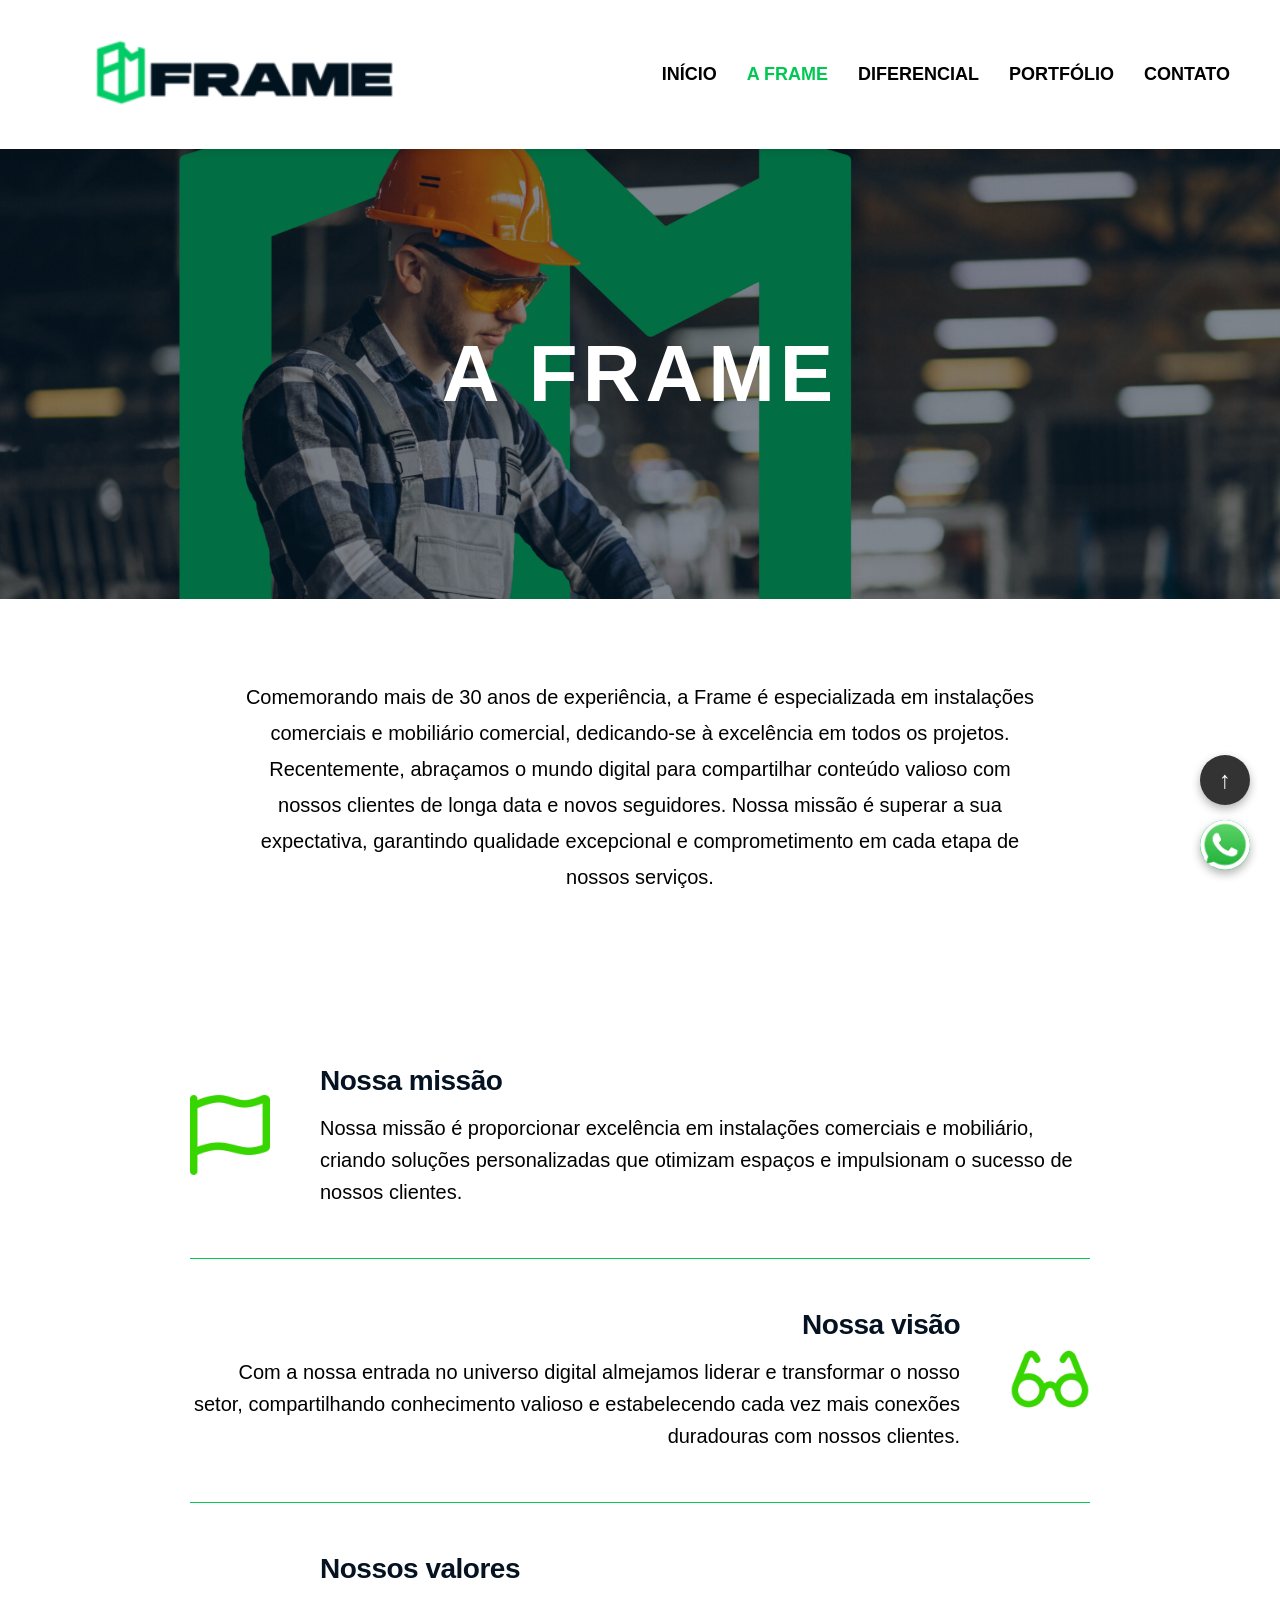
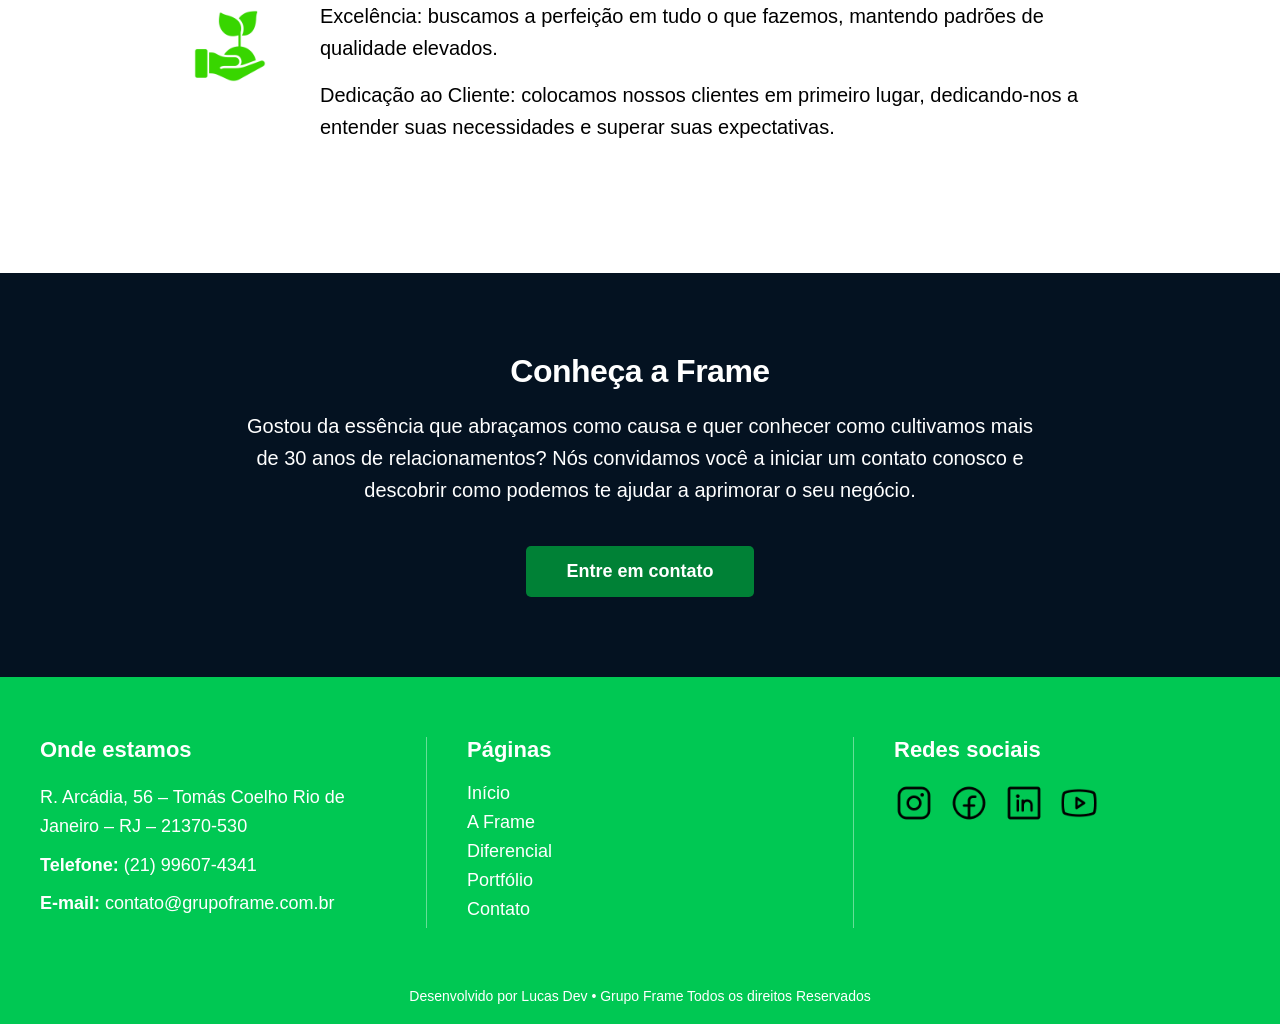
==== a-frame.html @ 2a7774eb "sita-grupo-frame primeiro upload para subir o site leve." ====
<!DOCTYPE html>
<html lang="pt-br">
<head>
    <meta charset="UTF-8">
    <meta name="viewport" content="width=device-width, initial-scale=1.0">
    <title>A Frame | Grupo Frame</title>
    <link rel="stylesheet" href="css/style.css">
    <link rel="icon" type="image/x-icon" href="img/cropped-grupo-frame-favicon-32x32.ico">
</head>
<body>

    <header class="navbar">
        <div class="logo">
            <img src="img/logoFramepg1.png" alt="Logo Frame">
        </div>
        <nav>
            <ul class="nav-links">
                <li><a href="index.html">INÍCIO</a></li>
                <li><a href="a-frame.html" class="active">A FRAME</a></li>
                <li><a href="diferencial.html">DIFERENCIAL</a></li>
                <li><a href="portfolio.html">PORTFÓLIO</a></li>
                <li><a href="contato.html">CONTATO</a></li>
            </ul>
        </nav>
    </header>

    <section class="page-banner" style="background-image: url('img/A-Frame-2048x1365.jpg');">
        <div class="banner-overlay"></div>
        <div class="container banner-content">
            <h1>A FRAME</h1>
        </div>
    </section>

    <section class="page-content">
        <div class="container container-text-central">
            <p>Comemorando mais de 30 anos de experiência, a Frame é especializada em instalações comerciais e mobiliário comercial,
                 dedicando-se à excelência em todos os projetos. Recentemente, abraçamos o mundo digital para compartilhar conteúdo 
                 valioso com nossos clientes de longa data e novos seguidores. Nossa missão é superar a sua expectativa, garantindo 
                 qualidade excepcional e comprometimento em cada etapa de nossos serviços.</p>
        </div>
    </section>

    <section class="mvv-section">
        <div class="container mvv-container">
            
            <div class="mvv-row">
                <div class="mvv-icon">
                    <img src="img/bandeira.png" alt="Ícone Missão">
                </div>
                <div class="mvv-text">
                    <h2>Nossa missão</h2>
                    <p>Nossa missão é proporcionar excelência em instalações comerciais e mobiliário, criando soluções personalizadas que otimizam espaços e impulsionam o sucesso de nossos clientes.</p>
                </div>
            </div>

            <hr class="mvv-divider">

            <div class="mvv-row visao-row">
                <div class="mvv-text text-right">
                    <h2>Nossa visão</h2>
                    <p>Com a nossa entrada no universo digital almejamos liderar e transformar o nosso setor, compartilhando conhecimento valioso e estabelecendo cada vez mais conexões duradouras com nossos clientes.</p>
                </div>
                <div class="mvv-icon">
                    <img src="img/oculos.png" alt="Ícone Visão">
                </div>
            </div>

            <hr class="mvv-divider">

            <div class="mvv-row">
                <div class="mvv-icon">
                    <img src="img/valores.png" alt="Ícone Valores">
                </div>
                <div class="mvv-text">
                    <h2>Nossos valores</h2>
                    <p>Excelência: buscamos a perfeição em tudo o que fazemos, mantendo padrões de qualidade elevados.</p>
                    <p>Dedicação ao Cliente: colocamos nossos clientes em primeiro lugar, dedicando-nos a entender suas necessidades e superar suas expectativas.</p>
                </div>
            </div>

        </div>
    </section>

    <section class="cta-section">
        <div class="container cta-container">
            <h2>Conheça a Frame</h2>
            <p>Gostou da essência que abraçamos como causa e quer conhecer como cultivamos mais de 30 anos de relacionamentos? Nós convidamos você a iniciar um contato conosco e descobrir como podemos te ajudar a aprimorar o seu negócio.</p>
            <a href="https://wa.me/5521996074341?text=Ol%C3%A1!%20Vim%20pelo%20site%20do%20Grupo%20Frame%20e%20gostaria%20de%20mais%20informa%C3%A7%C3%B5es." target="_blank" class="btn-green">Entre em contato</a>
        </div>
    </section>

    <footer class="site-footer">
        <div class="container footer-content">
            <div class="footer-col">
                <h4>Onde estamos</h4>
                <p>R. Arcádia, 56 – Tomás Coelho Rio de Janeiro – RJ – 21370-530</p>
                <p><strong>Telefone:</strong> (21) 99607-4341</p>
                <p><strong>E-mail:</strong> contato@grupoframe.com.br</p>
            </div>
            <div class="footer-col">
                <h4>Páginas</h4>
                <ul>
                    <li><a href="index.html">Início</a></li>
                    <li><a href="a-frame.html">A Frame</a></li>
                    <li><a href="diferencial.html">Diferencial</a></li>
                    <li><a href="portfolio.html">Portfólio</a></li>
                    <li><a href="contato.html">Contato</a></li>
                </ul>
            </div>
            <div class="footer-col">
                <h4>Redes sociais</h4>
                <div class="social-icons">
                    <a href="https://www.instagram.com/grupoframe/"><img src="img/instagram-logo.png" alt="Instagram"></a>
                    <a href="https://www.facebook.com/grupoframe"><img src="img/facebook-logo.png" alt="Facebook"></a>
                    <a href="https://www.linkedin.com/company/grupoframe"><img src="img/linkedin-logo.png" alt="LinkedIn"></a>
                    <a href="https://www.youtube.com/@GrupoFrameOficial"><img src="img/youtube-logo.png" alt="YouTube"></a>
                </div>
            </div>
        </div>
        <div class="footer-bottom">
            <p>Desenvolvido por Lucas Dev • Grupo Frame Todos os direitos Reservados</p>
        </div>
    </footer>

    <div class="floating-buttons">
        <a href="#" class="btn-totop">↑</a>
        <a href="https://wa.me/5521996074341?text=Ol%C3%A1!%20Vim%20pelo%20site%20do%20Grupo%20Frame%20e%20gostaria%20de%20mais%20informa%C3%A7%C3%B5es." target="_blank" class="btn-whatsapp">
        <img src="img/WhatsApp-icone.png" alt="WhatsApp">
        </a>
    </div>

    <script src="js/scripts.js"></script>

</body>
</html>
---- css/style.css ----
/* Reset básico para tirar margens padrão */
* {
    margin: 0;
    padding: 0;
    box-sizing: border-box;
    font-family: 'Arial', sans-serif; /* Substitua pela fonte exata do projeto depois */
}

/* --- Cabeçalho --- */
.navbar {
    display: flex;
    justify-content: space-between;
    align-items: center;
    padding: 20px 50px;
    background-color: #ffffff;
    box-shadow: 0 2px 10px rgba(0,0,0,0.1);
    position: sticky;
    top: 0;
    z-index: 100;
}

.logo img {
    height: 105px; /* Ajuste conforme o tamanho da logo */
}

.nav-links {
    list-style: none;
    display: flex;
    gap: 30px;
}

.nav-links a {
    text-decoration: none;
    color: #000000;
    font-weight: bold;
    font-family: Arial, sans-serif;
    font-size: 18px;
    transition: color 0.3s;
}

.nav-links a:hover, .nav-links a.active {
    color: #00c853; /* O verde da Frame */
}

/* --- Seção Principal (Hero) --- */
.hero {
    position: relative;
    height: 80vh;
    overflow: hidden;
    display: flex;
    justify-content: center;
    align-items: center;
    text-align: center;
}

.carousel-container {
    position: absolute;
    top: 0;
    left: 0;
    width: 100%;
    height: 100%;
    z-index: 1; /* Fica atrás de tudo */
}

.slide {
    position: absolute;
    top: 0;
    left: 0;
    width: 100%;
    height: 100%;
    background-size: cover;
    background-position: center;
    background-repeat: no-repeat;
    
    /* Efeito de transição de esmaecimento (Fade) */
    opacity: 0;
    transition: opacity 1s ease-in-out; 
    z-index: 1;
}

/* Classe que o JavaScript vai adicionar para mostrar o slide atual */
.slide.active {
    opacity: 1;
    z-index: 2; /* Fica por cima dos outros slides */
}

/* Camada escura e Botão fixo continuam parecidos */
.hero-overlay {
    position: absolute;
    top: 0;
    left: 0;
    width: 100%;
    height: 100%;
    z-index: 3; /* Acima dos slides */
}

.hero-content {
    position: relative;
    z-index: 10;
    color: #ffffff;
    margin-top: 0;
    padding-top: 600px;
}

.carousel-dots {
    position: absolute;
    bottom: 20px;
    left: 50%;
    transform: translateX(-50%);
    display: flex;
    gap: 10px;
    z-index: 10;
}

.dot {
    width: 12px;
    height: 12px;
    background-color: rgba(255, 255, 255, 0.5);
    border-radius: 50%;
    cursor: pointer;
    transition: background-color 0.3s;
}

.dot.active, .dot:hover {
    background-color: #00c853; /* Verde Frame */
}

.hero-icon {
    height: 80px;
    margin-bottom: 10px;
}

.hero-content h1 {
    font-family: Arial, sans-serif;
    font-size: 48px;
    font-weight: 900;
    margin-bottom: 15px;
    letter-spacing: 2px;
}

.hero-content p {
    font-size: 24px;
    font-weight: bold;
    margin-bottom: 30px;
    line-height: 1.4;
}

.btn-green {
    display: inline-block;
    background-color: #008136;
    color: #ffffff;
    padding: 15px 40px;
    text-decoration: none;
    font-family: Arial, Helvetica, sans-serif;
    font-size: 18px;
    font-weight: bold;
    border-radius: 5px;
    transition: background-color 0.3s;
}

.btn-green:hover {
    background-color: #009624;
}

/* --- Botões Flutuantes --- */
.floating-buttons {
    position: fixed;
    bottom: 30px;
    right: 30px;
    display: flex;
    flex-direction: column;
    gap: 15px;
    z-index: 100;
}

.btn-totop, .btn-whatsapp img {
    width: 50px;
    height: 50px;
    border-radius: 50%;
    display: flex;
    justify-content: center;
    align-items: center;
    text-decoration: none;
    box-shadow: 0 4px 10px rgba(0,0,0,0.3);
}

.btn-totop {
    background-color: #333;
    color: #fff;
    font-size: 24px;
    font-weight: bold;
}

.btn-whatsapp img {
    background-color: #25D366; /* Verde oficial do WhatsApp */
}

/* --- Seção Diferenciais --- */
.diferenciais {
    padding: 80px 20px;
    background-color: #ffffff;
    text-align: center;
}

/* Criamos um container para o conteúdo não esticar até as bordas em telas muito grandes */
.container {
    max-width: 1200px;
    margin: 0 auto;
}

.diferenciais-header {
    margin-bottom: 60px;
}

.diferenciais-header h2 {
    font-size: 32px;
    font-weight: 900;
    color: #1a1a1a; /* Um cinza quase preto, mais suave que o #000 */
    margin-bottom: 20px;
    text-transform: uppercase;
}

.diferenciais-header p {
    font-size: 20px;
    color: #444;
    max-width: 800px;
    margin: 0 auto;
    line-height: 1.6;
}

/* Usando Grid para fazer as 4 colunas perfeitas */
.diferenciais-grid {
    display: grid;
    grid-template-columns: repeat(4, 1fr);
    gap: 40px;
    margin-bottom: 60px;
}

.diferencial-card {
    display: flex;
    flex-direction: column;
    align-items: center;
}

.diferencial-card img {
    height: 55px; /* Ajuste de acordo com o tamanho real dos ícones que você baixou */
    margin-bottom: 20px;
}

.diferencial-card h3 {
    font-size: 22px;
    font-weight: 800;
    color: #1a1a1a;
    margin-bottom: 15px;
}

.diferencial-card p {
    font-size: 16px;
    color: #555;
    line-height: 1.5;
    text-align: center;
}

/* Estilo extra para o botão Saiba Mais ficar mais largo, como no print */
.btn-large {
    padding: 15px 100px; /* Aumenta o preenchimento lateral */
    border-radius: 8px; /* Deixa as bordas um pouco mais arredondadas */
}

/* ==========================================
   SEÇÃO PORTFÓLIO (Carrossel Infinito CSS)
   ========================================== */
.portfolio {
    background-color: #041221;
    color: #ffffff;
    padding: 80px 20px;
    text-align: center;
}

.portfolio-header { margin-bottom: 50px; }
.portfolio-header h2 { font-size: 32px; font-weight: 900; margin-bottom: 20px; }
.portfolio-header p { font-size: 16px; max-width: 900px; margin: 0 auto; line-height: 1.6; }

/* --- O SEU CÓDIGO AQUI --- */
.portfolio-carousel-wrapper {
    margin: 50px auto; /* Reduzi um pouco para não ficar tão longe do texto */
    width: 90%;
    display: flex;
    overflow: auto;
}

.portfolio-carousel-wrapper::-webkit-scrollbar {
    display: none;
}

.portfolio-item {
    display: flex;
    align-items: center;
    justify-content: center;
    gap: 1em;
    animation: spin 75s infinite linear; /* Mudei de 5s para 15s pra ficar mais suave, você ajusta! */
    padding-right: 1em;
    width: max-content; /* Garante que a esteira estique o suficiente para todas as fotos */
}

@keyframes spin {
    from { transform: translateX(0); } /* Usando transform por segurança em navegadores antigos */
    to { transform: translateX(-100%); }
}

/* --- CONTROLE DO TAMANHO DAS FOTOS --- */
.foto-port {
    width: 350px;  /* Você ajusta a largura que quiser aqui */
    height: 350px; /* Você ajusta a altura que quiser aqui */
    object-fit: cover;
    border-radius: 10px;
}

/* Botão Ver Mais */
.portfolio-footer { text-align: center; margin-top: 40px; }
.btn-ver-mais { padding: 15px 80px; border-radius: 8px; }

/* --- Seção Blog --- */
.blog-section {
    background-color: #fdfdfd;
    padding: 80px 0;
    text-align: center;
}

.section-title h2 {
    font-size: 32px;
    font-weight: 900;
    color: #041221;
    margin-bottom: 50px;
}

/* O "Grid" que organiza os cards */
.blog-grid {
    display: grid;
    grid-template-columns: repeat(3, 1fr); /* 3 colunas */
    gap: 20px;
    max-width: 1200px;
    margin: 0 auto 50px auto;
}

/* Card Destaque (Tudo clicável com imagem de fundo) */
.blog-card-featured {
    grid-column: span 3; /* Ocupa as 3 colunas no grid */
    height: 400px; 
    padding: 0; 
    display: flex;
    align-items: center;
    justify-content: center;
    position: relative; 
    border-radius: 12px;
    text-decoration: none; 
    overflow: hidden;
}

/* Imagem jogada para o fundo do destaque */
.blog-card-featured img {
    position: absolute;
    top: 0;
    left: 0;
    width: 100%;
    height: 100%; 
    object-fit: cover; 
    z-index: 0;
}

/* A Película escura do destaque */
.blog-card-featured .overlay {
    position: absolute;
    top: 0;
    left: 0;
    width: 100%;
    height: 100%;
    background-color: rgba(4, 18, 33, 0.4); 
    z-index: 1;
    transition: background-color 0.4s ease; 
}

.blog-card-featured:hover .overlay {
    background-color: rgba(4, 18, 33, 0.8); 
}

/* O texto e o botão do destaque */
.blog-card-featured .blog-card-content {
    position: relative;
    z-index: 2; 
    text-align: center;
    max-width: 950px;
    padding: 20px;
}

.blog-card-featured h3 {
    font-size: 30px;
    font-weight: 900;
    color: #fff;
    margin-bottom: 20px;
}

.blog-card-featured p {
    font-size: 16px;
    color: #ddd; 
    line-height: 1.6;
    margin-bottom: 30px; 
}

.blog-card-featured .btn-green {
    font-size: 16px;
    padding: 12px 30px;
}

/* --- Estilo dos 3 Cards Menores --- */
.blog-card-small {
    text-decoration: none;
    display: flex;
    flex-direction: column;
    text-align: left;
    transition: transform 0.3s ease;
}

.blog-card-small:hover {
    transform: translateY(-5px); /* Dá uma subida de leve ao passar o mouse */
}

/* A caixa que segura a imagem e o título */
.blog-img-wrapper {
    position: relative;
    width: 100%;
    height: 220px; /* Altura exata da foto */
    border-radius: 12px;
    overflow: hidden;
    margin-bottom: 15px; 
}

.blog-img-wrapper img {
    width: 100%;
    height: 100%;
    object-fit: cover;
    display: block;
}

/* O degradê escuro embaixo do título para ele ficar legível */
.blog-gradient {
    position: absolute;
    bottom: 0;
    left: 0;
    width: 100%;
    height: 70%; 
    background: linear-gradient(to top, rgba(0,0,0,0.9), transparent);
    z-index: 1;
}

.blog-img-wrapper h3 {
    position: absolute;
    bottom: 15px;
    left: 15px;
    right: 15px;
    color: #fff;
    font-size: 18px;
    font-weight: 800;
    z-index: 2;
    margin: 0;
    line-height: 1.3;
}

/* O texto que fica fora da imagem */
.blog-text p {
    font-size: 14px;
    color: #555;
    line-height: 1.5;
    margin: 0;
    padding: 0 5px; 
}

.load-more-btn-container {
    margin-top: 50px;
}

.load-more-btn-container .btn-green {
    padding: 15px 100px;
    border-radius: 8px;
    font-size: 18px;
}

/* --- Seção Newsletter --- */
.newsletter-section {
    background-color: #ffffff; /* Fundo branco limpo, igual à foto */
    padding: 80px 20px;
    text-align: center;
}

.newsletter-header {
    margin-bottom: 40px; /* Dá o espaço exato entre o texto e o formulário */
}

.newsletter-header h2 {
    font-size: 36px; 
    font-weight: 900;
    color: #041221; 
    margin-bottom: 15px;
    letter-spacing: -0.5px; /* Deixa as letras sutilmente mais juntas como no original */
}

.newsletter-header p {
    font-size: 16px;
    color: #444; /* Cinza escuro */
    max-width: 800px;
    margin: 0 auto;
}

.newsletter-form-container form {
    display: flex;
    justify-content: center;
    align-items: center;
    gap: 15px; /* Espaçamento entre os campos */
    max-width: 950px; /* Largura total do formulário ajustada */
    margin: 0 auto;
}

.newsletter-form-container input {
    flex-grow: 1; /* Faz os dois inputs esticarem por igual */
    width: 100%;
    padding: 15px 20px;
    border: 1px solid #777; /* Borda mais definida como na imagem */
    border-radius: 4px; /* Bordas um pouco mais retas */
    font-size: 15px;
    color: #333;
    outline: none; /* Tira o contorno azul padrão do navegador */
    transition: border-color 0.3s;
}

/* Efeito extra: Borda fica verde ao clicar no campo para digitar */
.newsletter-form-container input:focus {
    border-color: #00c853; 
}

.newsletter-form-container .btn-green {
    padding: 15px 50px;
    border-radius: 4px; /* Bordas iguais às dos inputs */
    font-size: 16px;
    font-weight: bold;
    flex-shrink: 0; /* Garante que o botão não seja esmagado pelos inputs */
    border: none; 
    cursor: pointer;
}

/* --- Rodapé (Footer) --- */
.site-footer {
    background-color: #00c853; /* O verde oficial da Frame */
    color: #ffffff;
    padding: 60px 20px 20px 20px;
}

.footer-content {
    display: flex;
    justify-content: space-between;
    max-width: 1200px;
    margin: 0 auto;
}

.footer-col {
    flex: 1; /* Faz as 3 colunas terem larguras iguais */
    padding: 0 40px; /* Dá um respiro para o texto não colar nas linhas divisórias */
}

/* Criando as linhas verticais na Coluna 1 e na Coluna 2 */
.footer-col:nth-child(1),
.footer-col:nth-child(2) {
    border-right: 1px solid rgba(255, 255, 255, 0.4); /* Linha branca levemente transparente */
}

/* Tira o padding da esquerda da primeira coluna e da direita da última para o texto ficar bem alinhado com o site */
.footer-col:first-child {
    padding-left: 0;
}
.footer-col:last-child {
    padding-right: 0;
}

.footer-col h4 {
    font-size: 22px;
    font-weight: bold;
    margin-bottom: 20px;
}

.footer-col p {
    font-size: 18px;
    line-height: 1.6;
    margin-bottom: 10px;
}

/* Estilo da lista de Páginas */
.footer-col ul {
    list-style: none; /* Tira as bolinhas da lista */
}

.footer-col ul li {
    margin-bottom: 8px;
}

.footer-col ul li a {
    color: #ffffff;
    text-decoration: none;
    font-size: 18px;
    transition: opacity 0.3s;
}

.footer-col ul li a:hover {
    opacity: 0.7; /* Dá uma leve apagadinha ao passar o mouse */
    text-decoration: underline;
}

/* Estilo dos ícones das redes sociais */
.social-icons {
    display: flex;
    gap: 15px;
}

.social-icons img {
    width: 40px; /* Tamanho dos ícones */
    height: auto;
    transition: transform 0.3s;
}

.social-icons a:hover img {
    transform: scale(1.1); /* Faz o ícone dar uma "crescidinha" ao passar o mouse */
}

/* Rodapé inferior (Direitos Autorais) */
.footer-bottom {
    text-align: center;
    font-size: 14px;
    margin-top: 60px; /* Empurra os direitos lá para baixo */
}


/* ==========================================
   ESTILOS ESPECÍFICOS DA PÁGINA 2 (A Frame)
   ========================================== */

/* --- Banner Estático (Sem slide) --- */
.page-banner {
    position: relative;
    height: 50vh; /* Altura menor que o hero da P1, igual no print */
    background-size: cover;
    background-position: center;
    background-repeat: no-repeat;
    background-attachment: fixed; /* AQUI: Efeito Parallax, o fundo fica travado enquanto o site rola */
    display: flex;
    justify-content: center;
    align-items: center;
    text-align: center;
    color: #ffffff;
}

/* Camada escura para o título branco ficar legível (ajuste a opacidade se necessário) */
.banner-overlay {
    position: absolute;
    top: 0;
    left: 0;
    width: 100%;
    height: 100%;
    background-color: rgba(4, 18, 33, 0.5); /* Escurece em 50% */
    z-index: 1;
}

.banner-content {
    position: relative;
    z-index: 2; /* Fica acima da camada escura */
}

/* Estilo do título "A FRAME" centralizado no banner */
.banner-content h1 {
    font-size: 80px; /* Bem grande, conforme o print */
    font-weight: 900;
    text-transform: uppercase;
    letter-spacing: 5px; /* Espaçamento entre as letras elegante */
}

/* --- Seção de Conteúdo de Texto --- */
.page-content {
    background-color: #ffffff;
    padding: 80px 20px;
    text-align: center;
}

/* Container específico para centralizar e formatar o parágrafo longo */
.container-text-central {
    max-width: 800px; /* Largura ideal para leitura de textos longos */
    margin: 0 auto;
}

.container-text-central p {
    font-size: 20px;
    color: #000000; /* Cinza escuro suave */
    line-height: 1.8; /* Espaçamento entre as linhas maior para facilitar a leitura */
    margin-bottom: 20px;
}

/* ==========================================
   SEÇÃO MISSÃO, VISÃO E VALORES (Página 2)
   ========================================== */
.mvv-section {
    background-color: #ffffff;
    padding: 20px 20px 80px 20px;
}

/* Limitamos a largura para o texto não esticar na tela toda, igual no print */
.mvv-container {
    max-width: 900px; 
    margin: 0 auto;
}

/* O Flexbox que coloca o ícone do lado do texto */
.mvv-row {
    display: flex;
    align-items: center;
    gap: 50px; /* Espaço entre o ícone e o texto */
    padding: 50px 0; /* Espaço em cima e embaixo de cada bloco */
}

/* Impede o ícone de ser esmagado pelo texto */
.mvv-icon {
    flex-shrink: 0; 
}

.mvv-icon img {
    width: 80px; /* Tamanho do ícone verde */
    height: auto;
}

/* O texto ocupa o resto do espaço */
.mvv-text {
    flex-grow: 1;
}

.mvv-text h2 {
    font-size: 28px;
    font-weight: 900;
    color: #041221;
    margin-bottom: 15px;
    letter-spacing: -0.5px;
}

.mvv-text p {
    font-size: 20px;
    color: #000000;
    line-height: 1.6;
    margin-bottom: 15px;
}

.mvv-text p:last-child {
    margin-bottom: 0;
}

/* Truque para a Visão: Alinhar o texto para a direita */
.visao-row .mvv-text {
    text-align: right;
}

/* A linha verde fininha que separa os blocos */
.mvv-divider {
    border: none;
    height: 1px;
    background-color: #00c853; /* O verde da Frame */
    width: 100%;
    margin: 0;
}

/* --- Seção Chamada para Ação (CTA - Página 2) --- */
.cta-section {
    background-color: #041221; /* O mesmo azul bem escuro do portfólio */
    color: #ffffff;
    padding: 80px 20px;
    text-align: center;
}

.cta-container {
    max-width: 800px;
    margin: 0 auto;
    display: flex;
    flex-direction: column;
    align-items: center;
}

.cta-section h2 {
    font-size: 32px;
    font-weight: 900;
    margin-bottom: 20px;
    letter-spacing: -0.5px;
}

.cta-section p {
    font-size: 20px;
    color: #ffffff; /* Branco levemente acinzentado para leitura suave */
    line-height: 1.6;
    margin-bottom: 40px; /* Dá espaço para o botão respirar */
}

/* O botão puxa a classe .btn-green que já existe, 
   então não precisamos reescrever o código dele! */

   /* ==========================================
   ESTILOS ESPECÍFICOS DA PÁGINA 3 (Diferencial)
   ========================================== */

/* Filtro meio branco para o banner */
.banner-overlay-light {
    position: absolute;
    top: 0;
    left: 0;
    width: 100%;
    height: 100%;
    /* O código abaixo é a cor Branca (255,255,255) com 30% de opacidade (0.3) */
    background-color: rgba(255, 255, 255, 0.3); 
    z-index: 1;
}

/* Como o fundo ficou mais claro, adicionamos uma sombrinha no texto branco para ele não sumir */
.texto-com-sombra {
    text-shadow: 2px 2px 8px rgba(0, 0, 0, 0.5);
}

/* Título escuro abaixo do banner */
.titulo-destaque-escuro {
    font-size: 32px;
    font-weight: 900;
    color: #041221;
    line-height: 1.4;
    margin-bottom: 30px;
}

/* --- Detalhes do Diferencial (Checkmarks e Pilares) --- */
.diferencial-detalhes {
    padding-bottom: 100px; /* Espaço extra no fundo antes do rodapé */
}

/* A grade dos checks (2 colunas) */
.diferencial-checks-grid {
    display: grid;
    grid-template-columns: repeat(2, 1fr);
    gap: 40px;
    margin-top: 50px;
    margin-bottom: 80px;
}

.check-item {
    display: flex;
    align-items: flex-start; /* Alinha o check no topo da frase */
}

/* O símbolo de ✔ verde */
.check-icon {
    color: #00c853; /* Verde Frame */
    font-size: 24px;
    font-weight: bold;
    margin-right: 15px;
    line-height: 1; /* Tira os espaços extras em cima do símbolo */
}

.check-item p {
    font-size: 18px;
    color: #000000;
    line-height: 1.6;
    margin: 0;
    text-align: left; /* Garante que o texto fique alinhado à esquerda */
}

/* A grade dos 4 pilares (4 colunas) */
.diferencial-pillars-grid {
    display: grid;
    grid-template-columns: repeat(4, 1fr);
    gap: 30px;
}

.pillar-card {
    display: flex;
    flex-direction: column;
    align-items: center;
    text-align: center;
}

.pillar-card h3 {
    font-size: 22px;
    font-weight: 900;
    color: #041221;
    margin-bottom: 20px;
}

.pillar-card img {
    height: 50px; /* Tamanho dos ícones verdes */
    margin-bottom: 20px;
}

.pillar-card p {
    font-size: 14px;
    color: #000000;
    line-height: 1.6;
}

/* ==========================================
   ESTILOS ESPECÍFICOS DA PÁGINA 4 (Portfólio)
   ========================================== */

.portfolio-intro {
    padding-top: 60px;
    padding-bottom: 60px;
}

/* O Grid que divide o conteúdo em 2 colunas */
.portfolio-intro-grid {
    display: grid;
    /* A primeira coluna ocupa 4 partes, a segunda ocupa 6 partes do espaço */
    grid-template-columns: 4fr 6fr; 
    gap: 50px;
    align-items: center; /* Centraliza o texto verticalmente lado a lado */
    max-width: 1100px;
    margin: 0 auto;
}

.intro-esquerda {
    text-align: center; /* Deixa o título alinhado ao centro dentro do bloco dele */
}

.intro-esquerda h2 {
    font-size: 26px;
    font-weight: 900;
    color: #041221;
    line-height: 1.3;
}

.intro-direita p {
    font-size: 16px;
    color: #444;
    line-height: 1.6;
    margin-bottom: 15px;
}

/* A listinha com os itens lado a lado */
.lista-pontos-verdes {
    list-style: none; /* Tira as bolinhas pretas padrão */
    display: flex;
    flex-wrap: wrap; /* Se não couber na linha, joga pra baixo */
    gap: 15px;
    padding: 0;
}

.lista-pontos-verdes li {
    font-size: 14px;
    color: #555;
    display: flex;
    align-items: center;
    gap: 5px;
}

/* Criando o pontinho verde via HTML e pintando no CSS */
.ponto-verde {
    color: #00c853; /* Verde Frame */
    font-size: 18px;
    line-height: 1;
}

/* ==========================================
   ESTILOS ESPECÍFICOS DA PÁGINA DE CONTATO
   ========================================== */

.contact-page-section {
    padding: 80px 20px;
    background-color: #ffffff;
}

.contact-grid {
    display: grid;
    grid-template-columns: 1.5fr 1fr; /* Duas colunas exatamente iguais (50/50) */
    gap: 40px;
    max-width: 1200px;
    margin: 0 auto;
    align-items: center; /* Alinha o topo do mapa com o topo do formulário */
}

/* O Mapa */
.contact-map {
    width: 100%;
    height: 100%;
    min-height: 650px; /* Garante que o mapa não fique achatado */
    border-radius: 8px; /* Borda levemente arredondada para ficar moderno */
    overflow: hidden;
}

/* O Formulário */
.contact-form-box {
    display: flex;
    flex-direction: column;
}

.contact-form-box h2 {
    font-size: 28px;
    font-weight: 900;
    color: #041221;
    line-height: 1.3;
    margin-bottom: 30px;
}

.form-group {
    margin-bottom: 15px;
}

/* A linha que divide o Telefone e o E-mail */
.form-row {
    display: flex;
    gap: 15px;
    margin-bottom: 15px;
}

.form-row input {
    flex: 1; /* Faz os dois campos dividirem o espaço igualmente */
}

/* Estilo visual dos campos de digitar */
.contact-form-box input[type="text"],
.contact-form-box input[type="tel"],
.contact-form-box input[type="email"],
.contact-form-box textarea {
    width: 100%;
    padding: 15px;
    border: 1px solid #777; /* Borda escura igual ao print */
    border-radius: 4px;
    font-size: 15px;
    font-family: inherit;
    outline: none;
    transition: border-color 0.3s;
}

.contact-form-box textarea {
    resize: vertical; /* Permite que o usuário aumente a caixa só para baixo */
}

.contact-form-box input:focus,
.contact-form-box textarea:focus {
    border-color: #00c853; /* Borda fica verde ao clicar */
}

/* O Checkbox lá embaixo */
.form-checkbox {
    display: flex;
    align-items: center;
    gap: 10px;
    margin-bottom: 25px;
}

.form-checkbox label {
    font-size: 13px;
    color: #444;
}

/* Ajuste do botão Enviar para ele não ocupar a largura toda */
.btn-enviar {
    padding: 15px 50px;
    border: none;
    cursor: pointer;
    align-self: flex-start; /* Joga o botão para o canto esquerdo */
    border-radius: 6px;
}

/* ==========================================
   SLIDER DO PORTFÓLIO (Estilo Banner)
   ========================================== */
.portfolio-slider-container {
    position: relative;
    max-width: 900px; /* Largura máxima da foto */
    margin: 0 auto;
    border-radius: 8px; /* Bordinha arredondada elegante */
    overflow: hidden;
    box-shadow: 0 10px 30px rgba(0,0,0,0.1); /* Sombra leve em volta da foto */
}

/* Esconde todos os slides por padrão */
.portfolio-slide {
    display: none;
    width: 100%;
}

/* Mostra apenas o slide que tem a classe 'active' */
.portfolio-slide.active {
    display: block;
    animation: fadePort 0.8s; /* Animação de transição suave */
}

.portfolio-slide img {
    width: 100%;
    height: auto;
    display: block;
}

/* Animação do Fade */
@keyframes fadePort {
    from {opacity: .4}
    to {opacity: 1}
}

/* Botões das Setas */
.seta-port {
    cursor: pointer;
    position: absolute;
    top: 50%;
    transform: translateY(-50%);
    width: auto;
    padding: 15px 20px;
    color: white;
    font-size: 24px;
    font-weight: bold;
    background-color: rgba(4, 18, 33, 0.6); /* Fundo escuro transparente */
    border: none;
    border-radius: 4px;
    transition: 0.3s;
}

.seta-port.esquerda { left: 10px; }
.seta-port.direita { right: 10px; }

/* Ao passar o mouse, a seta fica com o Verde Frame */
.seta-port:hover {
    background-color: #00c853; 
}


/* ==========================================
   PORTFÓLIO: GRADE COM FILTROS (Estilo WordPress)
   ========================================== */
.portfolio-gallery {
    padding: 60px 20px;
    background-color: #fdfdfd; 
}

/* --- Barra de Filtros --- */
.portfolio-filters {
    text-align: center;
    margin-bottom: 50px;
}

.portfolio-filters ul {
    list-style: none;
    display: flex;
    justify-content: center;
    flex-wrap: wrap; /* Permite que os filtros quebrem de linha no celular */
    gap: 25px;
    border-bottom: 2px solid #ddd;
    padding-bottom: 10px;
}

.filter-btn {
    background: none;
    border: none;
    color: #444;
    font-size: 16px;
    font-weight: 700;
    cursor: pointer;
    position: relative;
    padding-bottom: 10px;
    transition: color 0.3s;
}

.filter-btn:hover,
.filter-btn.active {
    color: #00c853; /* O verde do Grupo Frame */
}

/* A barrinha verde que fica embaixo do filtro ativo */
.filter-btn.active::after {
    content: '';
    position: absolute;
    bottom: -12px; /* Alinha perfeitamente com a borda cinza do ul */
    left: 0;
    width: 100%;
    height: 3px;
    background-color: #00c853;
}

/* --- A Grade de Fotos --- */
.portfolio-grid {
    display: grid;
    grid-template-columns: repeat(4, 1fr); /* 4 colunas exatas */
    gap: 20px;
    max-width: 1250px;
    margin: 0 auto;
}

.grid-item {
    border-radius: 8px;
    overflow: hidden;
    position: relative;
    transition: transform 0.3s;
}

.grid-item:hover {
    transform: translateY(-5px); /* Dá uma leve subida ao passar o mouse */
}

.grid-img-wrapper {
    position: relative;
    width: 100%;
    height: 280px; /* Altura padrão para todas as fotos da grade */
}

.grid-img-wrapper img {
    width: 100%;
    height: 100%;
    object-fit: cover; /* Preenche a caixa sem distorcer */
    display: block;
}

/* --- Efeito Escuro (Hover) --- */
.grid-overlay {
    position: absolute;
    top: 0;
    left: 0;
    width: 100%;
    height: 100%;
    background-color: rgba(0, 0, 0, 0.75); /* Escurece 75% */
    display: flex;
    align-items: center;
    justify-content: center;
    opacity: 0; 
    transition: opacity 0.3s ease;
}

.grid-overlay h3 {
    color: #ffffff;
    font-size: 16px;
    font-weight: bold;
    text-align: center;
    padding: 15px;
    margin: 0;
    transform: translateY(15px); /* Texto começa um pouco para baixo */
    transition: transform 0.3s ease;
}

/* O gatilho do Hover */
.grid-img-wrapper:hover .grid-overlay { opacity: 1; }
.grid-img-wrapper:hover .grid-overlay h3 { transform: translateY(0); }

/* Classe auxiliar que o JS vai usar para esconder as fotos filtradas */
.esconder-item {
    display: none;
}

/* ==========================================
   ESTEIRAS INFINITAS (PRODUTOS E CLIENTES)
   ========================================== */
.portfolio-produtos, .portfolio-clientes {
    padding: 60px 0;
    background-color: #fdfdfd; /* Fundo limpo */
}

.titulo-secao {
    text-align: center;
    font-size: 32px;
    font-weight: 900;
    color: #041221;
    margin-bottom: 40px;
}

.text-center {
    text-align: center;
    margin-top: 40px;
}

/* --- Base da Esteira --- */
.marquee-wrapper {
    width: 100%;
    overflow: hidden; /* Esconde o que sai da tela */
    display: flex;
}

.marquee-track {
    display: flex;
    gap: 20px;
    padding-right: 20px; /* Mantém o espaçamento no final */
    width: max-content; /* Estica o container para caber todas as fotos */
    animation: rolarEsteira 65s linear infinite; /* 20s é a velocidade, pode aumentar ou diminuir */
}

/* Esteira rodando para a Esquerda */
@keyframes rolarEsteira {
    0% { transform: translateX(0); }
    100% { transform: translateX(calc(-50% - 10px)); } /* Anda exatamente metade do caminho e reseta */
}

/* Esteira rodando para a Direita (Opcional, pro visual ficar mais dinâmico) */
.track-reverso {
    animation: rolarEsteiraReversa 65s linear infinite;
}

@keyframes rolarEsteiraReversa {
    0% { transform: translateX(calc(-50% - 10px)); }
    100% { transform: translateX(0); }
}

/* --- Visual dos Produtos --- */
.foto-produto {
    width: 300px;
    height: 250px;
    object-fit: cover;
    border-radius: 12px;
    box-shadow: 0 5px 15px rgba(0,0,0,0.1);
}

/* --- Visual dos Clientes (Caixas Brancas) --- */
.caixa-logo {
    width: 250px;
    height: 200px;
    background-color: #cccccc;
    border-radius: 12px;
    box-shadow: 0 5px 15px rgba(0,0,0,0.05); /* Sombreado bem de leve */
    display: flex;
    align-items: center;
    justify-content: center;
    padding: 1px;
}

.caixa-logo img {
    max-width: 200%;
    max-height: 200%;
    object-fit: contain; /* Garante que a logo do cliente não seja cortada */
}


/* ==========================================
   LIGHTBOX DO PORTFÓLIO (Efeito Zoom)
   ========================================== */
#lightbox {
    position: fixed;
    z-index: 9999; /* Fica por cima de TUDO no site */
    top: 0;
    left: 0;
    width: 100%;
    height: 100%;
    background-color: rgba(0, 0, 0, 0.9); /* Fundo quase 100% preto */
    display: flex;
    align-items: center;
    justify-content: center;
    
    /* Começa invisível */
    opacity: 0;
    visibility: hidden;
    transition: opacity 0.3s ease;
}

/* Classe que o JS vai adicionar para mostrar o lightbox */
#lightbox.ativo {
    opacity: 1;
    visibility: visible;
}

.lightbox-conteudo {
    position: relative;
    max-width: 90%;
    max-height: 90vh; /* 90% da altura da tela */
    display: flex;
    flex-direction: column;
    align-items: center;
}

#lightbox-img {
    max-width: 100%;
    max-height: 80vh; /* Para a foto não sair da tela */
    object-fit: contain;
    box-shadow: 0 0 20px rgba(0,0,0,0.5); /* Sombra elegante */
}

#lightbox-legenda {
    color: #ffffff;
    margin-top: 15px;
    font-size: 18px;
    font-weight: bold;
    text-align: center;
}

/* Botões Fechar e Setas */
.lightbox-fechar {
    position: absolute;
    top: 20px;
    right: 40px;
    color: #fff;
    font-size: 45px;
    font-weight: bold;
    cursor: pointer;
    z-index: 10000;
    transition: 0.3s;
}

.lightbox-fechar:hover { color: #00c853; } /* Fica verde ao passar o mouse */

.lightbox-seta {
    position: absolute;
    top: 50%;
    transform: translateY(-50%);
    background: rgba(255, 255, 255, 0.1); /* Fundo levemente transparente */
    color: white;
    border: none;
    font-size: 30px;
    padding: 15px 20px;
    cursor: pointer;
    border-radius: 8px;
    transition: 0.3s;
}

.lightbox-seta:hover { background: #00c853; }
.lightbox-seta.esquerda { left: 30px; }
.lightbox-seta.direita { right: 30px; }

/* Adiciona o "dedinho" de clique em todas as fotos da grade */
.grid-item { cursor: pointer; }

/* ==========================================
   BANNER DO BLOG (SLIDER COM FADE)
   ========================================== */
.blog-hero-slider {
    position: relative;
    width: 100%;
    height: 500px; /* Altura do banner principal */
    overflow: hidden;
}

.blog-slide {
    position: absolute;
    top: 0;
    left: 0;
    width: 100%;
    height: 100%;
    background-size: cover;
    background-position: center;
    display: none; /* Esconde todas as fotos por padrão */
    align-items: center;
    justify-content: center;
}

.blog-slide.active {
    display: flex; /* Mostra apenas a foto com a classe active */
    animation: fadeBlog 1s; /* Animação suave */
}

/* Película escura sobre a foto */
.blog-hero-overlay {
    position: absolute;
    top: 0;
    left: 0;
    width: 100%;
    height: 100%;
    background-color: rgba(0, 0, 0, 0.65); 
    z-index: 1;
}

/* Texto do Banner */
.blog-hero-content {
    position: relative;
    z-index: 2;
    text-align: center;
    max-width: 800px;
    margin: 0 auto;
    color: #ffffff;
}

.blog-hero-content h2 {
    font-size: 30px;
    font-weight: 900;
    margin-bottom: 20px;
    line-height: 1.2;
}

.blog-hero-content p {
    font-size: 18px;
    margin-bottom: 30px;
    line-height: 1.6;
    color: #e0e0e0;
}

@keyframes fadeBlog {
    from {opacity: .4}
    to {opacity: 1}
}

/* Bolinhas de Navegação (Lateral Direita) */
.blog-slider-dots {
    position: absolute;
    right: 30px;
    top: 50%;
    transform: translateY(-50%);
    display: flex;
    flex-direction: column; /* Coloca uma bolinha embaixo da outra */
    gap: 12px;
    z-index: 10;
}

.blog-slider-dots .dot {
    width: 12px;
    height: 12px;
    background-color: rgba(255, 255, 255, 0.4);
    border-radius: 50%;
    cursor: pointer;
    transition: 0.3s;
}

.blog-slider-dots .dot:hover,
.blog-slider-dots .dot.active {
    background-color: #00c853; /* Verde do Grupo Frame */
    box-shadow: 0 0 8px #00c853; /* Brilho leve */
}

/* ==========================================
   BARRA DE PESQUISA DO BLOG
   ========================================== */
.blog-search-section {
    padding: 40px 0 20px 0;
    background-color: #ffffff;
}

.blog-search-container {
    display: flex;
    justify-content: space-between;
    align-items: center;
    flex-wrap: wrap; /* Ajuda a não quebrar no celular */
    gap: 20px;
}

.titulo-blog {
    font-size: 28px;
    font-weight: 900;
    color: #041221;
}

.search-box {
    display: flex;
    align-items: center;
}

.search-box input {
    padding: 12px 20px;
    border: 1px solid #00c853; /* Borda verde */
    border-radius: 4px 0 0 4px; /* Arredonda só do lado esquerdo */
    outline: none;
    width: 300px;
    font-size: 14px;
}

.search-box button {
    background-color: #00c853;
    border: none;
    padding: 13px 20px;
    color: white;
    border-radius: 0 4px 4px 0; /* Arredonda só do lado direito */
    cursor: pointer;
    transition: 0.3s;
}

.search-box button:hover {
    background-color: #009624;
}


/* ==========================================
   CARDS E CARROSSÉIS DO BLOG
   ========================================== */
.blog-carrossel-secao {
    padding: 40px 0;
    background-color: #ffffff;
}

.titulo-secao-blog {
    font-size: 26px;
    font-weight: 900;
    color: #041221;
    margin-bottom: 25px;
}

.blog-carrossel-wrapper {
    position: relative;
    width: 100%;
    display: flex;
    align-items: center;
    overflow: hidden; /* MÁGICA 1: Esconde tudo que sair da caixa central */
}

/* A Pista do Carrossel */
.blog-carrossel-track {
    display: flex;
    gap: 20px;
    width: 100%; /* Mantém a largura baseada no container */
    /* Apagamos o overflow-x e o scroll-behavior daqui! */
}

/* Esconde a barra de rolagem nativa para ficar mais limpo */
.blog-carrossel-track::-webkit-scrollbar { display: none; }

/* O Card em si */
.blog-card {
    /* A MÁGICA PARA CABER 3: 0 (não cresce), 0 (não encolhe), e a largura exata de 1/3 descontando os 2 espaços de 20px */
    display: flex;
    flex-direction: column;
    cursor: pointer;
    text-decoration: none;
}

.blog-carrossel-secao .blog-card {
    flex: 0 0 calc((100% - 40px) / 3);
    max-width: calc((100% - 40px) / 3); 
}

/* A caixa da foto */
.blog-card-imagem {
    position: relative;
    width: 100%;
    height: 220px;
    border-radius: 12px;
    overflow: hidden;
    margin-bottom: 15px;
}

.blog-card-imagem img {
    width: 100%;
    height: 100%;
    object-fit: cover;
}

/* O Degradê e o Título sobre a foto */
.blog-card-overlay {
    position: absolute;
    bottom: 0;
    left: 0;
    width: 100%;
    height: 60%;
    background: linear-gradient(to top, rgba(0,0,0,0.9) 0%, rgba(0,0,0,0) 100%);
    display: flex;
    align-items: flex-end;
    padding: 20px 15px;
}

.blog-card-overlay h3 {
    color: #ffffff;
    font-size: 18px;
    font-weight: 800;
    margin: 0;
    line-height: 1.3;
    display: -webkit-box;
    -webkit-line-clamp: 3; 
    -webkit-box-orient: vertical;
    overflow: hidden;
}

.blog-card-texto {
    height: 65px; /* Aumentamos a caixinha para o texto não ficar espremido */
    margin-top: 5px;
}
/* O texto resumo de fora */
.blog-card-texto p {
    font-size: 14px; /* Letra mais confortável para leitura */
    color: #555555;
    line-height: 1.5;
    display: -webkit-box;
    -webkit-line-clamp: 3; /* Agora ele permite até 3 linhas de resumo antes de botar os "..." */
    -webkit-box-orient: vertical;
    overflow: hidden;
    text-overflow: ellipsis;
}

/* Setinhas laterais */
.blog-btn-seta {
    position: absolute;
    top: 110px; /* Alinha no meio da foto, não no meio do card inteiro */
    transform: translateY(-50%);
    background-color: rgba(0, 0, 0, 0.4);
    color: white;
    border: none;
    width: 35px;
    height: 35px;
    border-radius: 50%;
    cursor: pointer;
    z-index: 10;
    font-size: 16px;
    display: flex;
    align-items: center;
    justify-content: center;
    transition: 0.3s;
}

.blog-btn-seta:hover { background-color: #00c853; }
.blog-btn-seta.esquerda { left: -15px; }
.blog-btn-seta.direita { right: -15px; }

.blog-carrossel-secao .container {
    max-width: 1350px; 
}

/* ==========================================
   SEÇÃO DE NEWSLETTER (CAPTURA DE LEADS)
   ========================================== */
.newsletter-secao {
    background-color: #f9f9f9; /* Fundo cinza bem claro, igual ao print */
    padding: 80px 20px;
    text-align: center;
}

.newsletter-texto {
    margin-bottom: 40px;
}

.newsletter-texto h2 {
    color: #041221; /* Azul marinho do Grupo Frame */
    font-size: 32px;
    font-weight: 900;
    margin-bottom: 15px;
}

.newsletter-texto p {
    color: #444;
    font-size: 16px;
    margin: 0;
}

/* O Formulário Horizontal */
.newsletter-form {
    display: flex;
    justify-content: center;
    align-items: center;
    gap: 20px; /* Espaço entre os campos */
    max-width: 900px; /* Limita a largura para não esticar demais em monitores gigantes */
    margin: 0 auto;
}

.newsletter-form input {
    flex: 1; /* Faz os dois inputs dividirem o espaço meio a meio */
    padding: 15px 20px;
    border: 1px solid #ccc;
    border-radius: 6px; /* Borda levemente arredondada */
    font-size: 16px;
    outline: none;
    transition: border-color 0.3s;
}

.newsletter-form input:focus {
    border-color: #00c853; /* Borda fica verde ao clicar e digitar */
}

.newsletter-form button {
    background-color: #00c853; /* Verde Frame */
    color: white;
    border: none;
    padding: 15px 40px;
    border-radius: 6px;
    font-size: 16px;
    font-weight: bold;
    cursor: pointer;
    transition: background-color 0.3s;
    white-space: nowrap; /* Impede que o texto "Inscrever-se" quebre em duas linhas */
}

.newsletter-form button:hover {
    background-color: #009624; /* Verde mais escuro no hover */
}

/* --- Ajuste Responsivo para Celulares --- */
@media (max-width: 768px) {
    .newsletter-form {
        flex-direction: column; /* Empilha tudo um embaixo do outro no celular */
        gap: 15px;
    }
    
    .newsletter-form input,
    .newsletter-form button {
        width: 100%; /* Ocupa 100% da tela do celular */
    }
}


/* ==========================================
   LAYOUT DO POST (DUAS COLUNAS - IDÊNTICO AO WP)
   ========================================== */

/* Estrutura Principal da Página */
.post-layout-container {
    display: grid;
    grid-template-columns: 2fr 1fr; /* Coluna esquerda (2 partes), Coluna direita (1 parte) */
    gap: 40px;
    padding-top: 50px;
    padding-bottom: 80px;
}

/* --- COLUNA ESQUERDA (Matéria) --- */
.post-coluna-principal {
    padding-right: 40px;
    border-right: 1px solid #e0e0e0; /* A linha cinza divisória do seu print */
}

.post-titulo {
    font-size: 36px;
    font-weight: 900;
    color: #041221;
    line-height: 1.2;
    margin-bottom: 25px;
}

.post-intro {
    font-size: 16px;
    line-height: 1.6;
    color: #444;
    margin-bottom: 25px;
}

.post-meta {
    font-size: 14px;
    color: #666;
    display: flex;
    gap: 15px;
    margin-bottom: 25px;
}

.post-meta span i {
    margin-right: 5px;
}

/* Botões de Redes Sociais Retangulares */
.post-share-botoes {
    display: flex;
    gap: 10px;
    margin-bottom: 30px;
    flex-wrap: wrap;
}

.btn-share {
    display: inline-flex;
    align-items: center;
    gap: 8px;
    padding: 8px 15px;
    color: #fff;
    font-size: 13px;
    font-weight: 600;
    text-decoration: none;
    border-radius: 4px; /* Cantinhos levemente arredondados */
    transition: opacity 0.3s;
}

.btn-share:hover { opacity: 0.8; }
.btn-share.fb { background-color: #3b5998; }
.btn-share.tw { background-color: #1da1f2; }
.btn-share.wp { background-color: #25d366; }
.btn-share.in { background-color: #0077b5; }

/* Imagem Destaque Abaixo dos Botões */
.post-foto-destaque {
    width: 100%;
    height: auto;
    border-radius: 8px;
    margin-bottom: 40px;
}

/* Tipografia de Leitura Restante */
.post-conteudo-leitura h2 {
    font-size: 26px;
    font-weight: 800;
    color: #041221;
    margin: 40px 0 20px 0;
}

.post-conteudo-leitura p {
    font-size: 16px;
    line-height: 1.6;
    color: #444;
    margin-bottom: 20px;
}

/* --- COLUNA DIREITA (Sidebar Relacionadas) --- */
.post-sidebar {
    padding-left: 10px;
}

.sidebar-titulo {
    font-size: 22px;
    font-weight: 900;
    color: #041221;
    margin-bottom: 30px;
}

/* Card lateral em forma de link */
.sidebar-card {
    display: block;
    text-decoration: none;
    margin-bottom: 35px;
    transition: transform 0.3s;
}

.sidebar-card:hover {
    transform: translateY(-5px); /* Dá uma subidinha ao passar o mouse */
}

.sidebar-card img {
    width: 100%;
    height: auto;
    border-radius: 6px;
    margin-bottom: 15px;
}

.sidebar-card h4 {
    font-size: 16px;
    font-weight: 800;
    color: #041221;
    margin-bottom: 10px;
    line-height: 1.3;
}

.sidebar-card p {
    font-size: 13px;
    color: #666;
    line-height: 1.5;
    margin: 0;
}

/* --- Ajuste Responsivo para Celular --- */
@media (max-width: 992px) {
    .post-layout-container {
        grid-template-columns: 1fr; /* Quebra as duas colunas e joga a barra lateral pra baixo no celular */
        gap: 60px;
    }
    
    .post-coluna-principal {
        padding-right: 0;
        border-right: none;
    }
    
    .post-sidebar {
        padding-left: 0;
        border-top: 1px solid #e0e0e0; /* Cria uma linha divisória em cima para separar no celular */
        padding-top: 40px;
    }
}

/* Estilo para as listas dentro do post */
.post-lista {
    list-style-type: disc;
    padding-left: 20px;
    margin-bottom: 25px;
}

.post-lista li {
    font-size: 16px;
    line-height: 1.6;
    color: #444;
    margin-bottom: 10px;
}
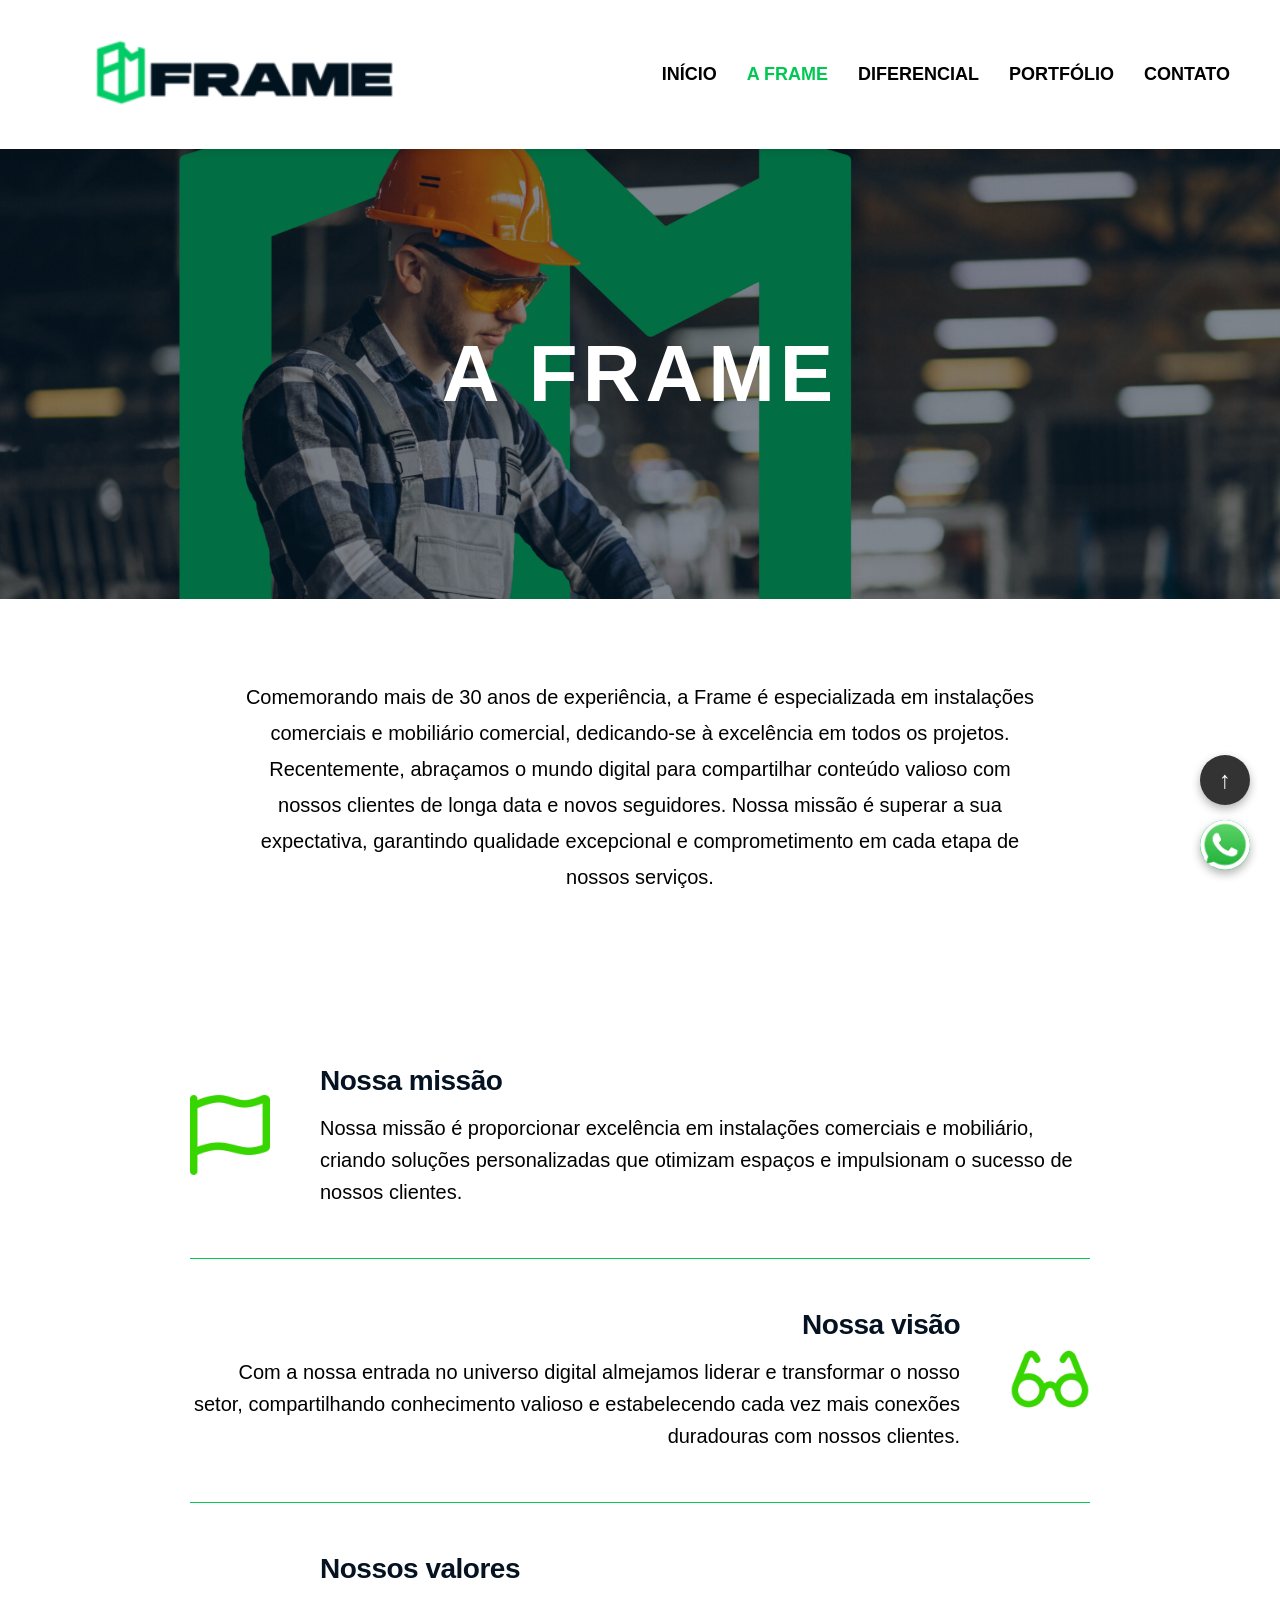
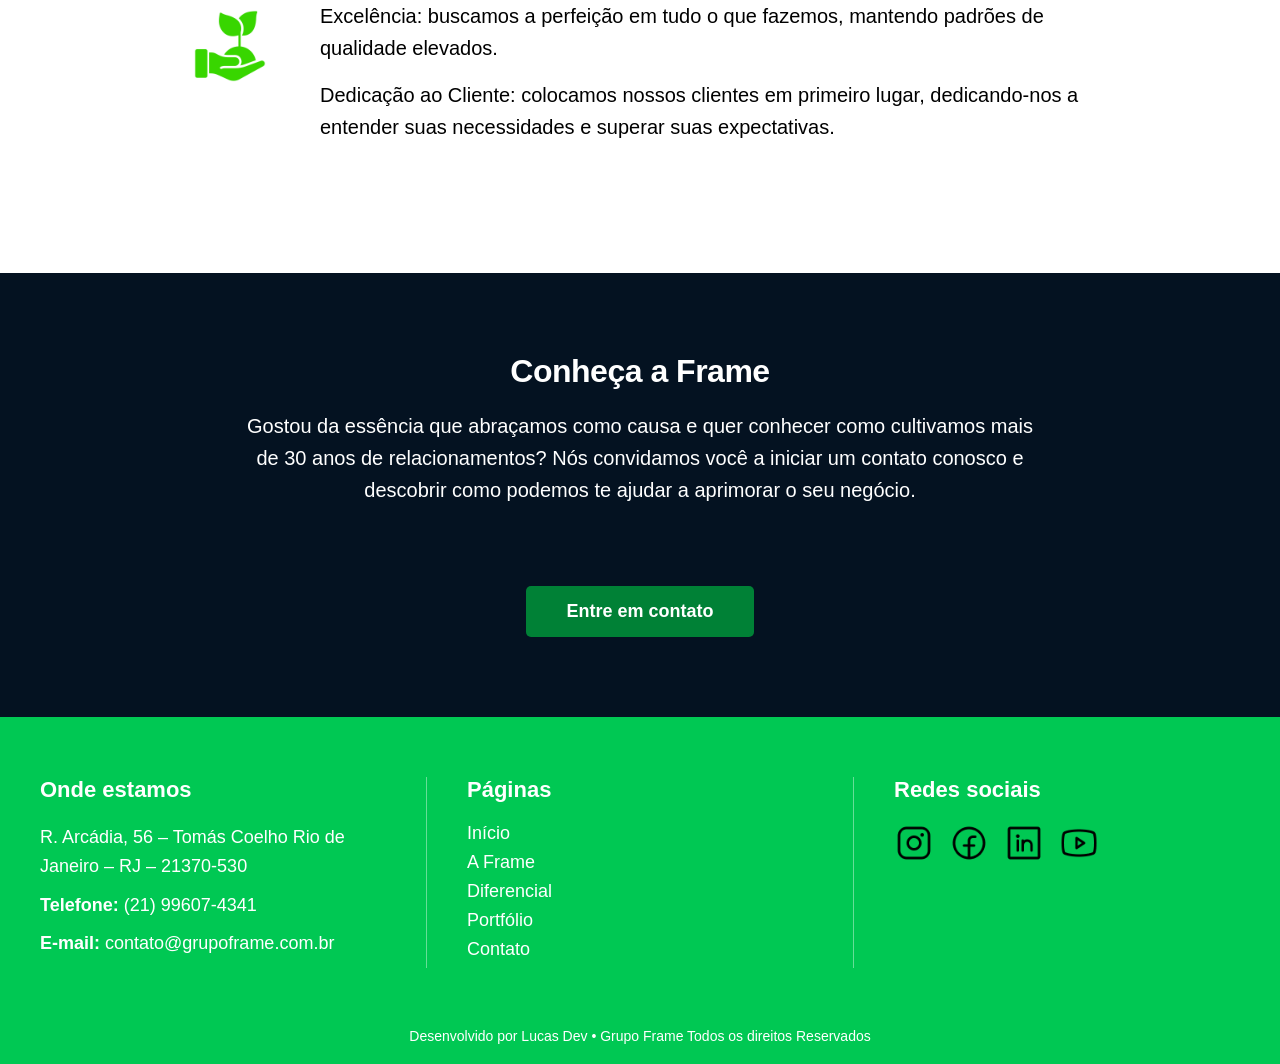
==== commit d9cba3a9: "Limpeza no link do site removi a extensão dos arquivos que estava sujando o link do site." ====
--- a/a-frame.html
+++ b/a-frame.html
@@ -15,11 +15,11 @@
         </div>
         <nav>
             <ul class="nav-links">
-                <li><a href="index.html">INÍCIO</a></li>
-                <li><a href="a-frame.html" class="active">A FRAME</a></li>
-                <li><a href="diferencial.html">DIFERENCIAL</a></li>
-                <li><a href="portfolio.html">PORTFÓLIO</a></li>
-                <li><a href="contato.html">CONTATO</a></li>
+                <li><a href="index">INÍCIO</a></li>
+                <li><a href="a-frame" class="active">A FRAME</a></li>
+                <li><a href="diferencial">DIFERENCIAL</a></li>
+                <li><a href="portfolio">PORTFÓLIO</a></li>
+                <li><a href="contato">CONTATO</a></li>
             </ul>
         </nav>
     </header>
@@ -100,11 +100,11 @@
             <div class="footer-col">
                 <h4>Páginas</h4>
                 <ul>
-                    <li><a href="index.html">Início</a></li>
-                    <li><a href="a-frame.html">A Frame</a></li>
-                    <li><a href="diferencial.html">Diferencial</a></li>
-                    <li><a href="portfolio.html">Portfólio</a></li>
-                    <li><a href="contato.html">Contato</a></li>
+                    <li><a href="index">Início</a></li>
+                    <li><a href="a-frame">A Frame</a></li>
+                    <li><a href="diferencial">Diferencial</a></li>
+                    <li><a href="portfolio">Portfólio</a></li>
+                    <li><a href="contato">Contato</a></li>
                 </ul>
             </div>
             <div class="footer-col">
--- a/css/style.css
+++ b/css/style.css
@@ -98,13 +98,14 @@
     position: relative;
     z-index: 10;
     color: #ffffff;
-    margin-top: 0;
-    padding-top: 600px;
+    margin: 0 auto;
+    padding: 0 20px;
+    transform: translate(80px);
 }
 
 .carousel-dots {
     position: absolute;
-    bottom: 20px;
+    bottom: 30px;
     left: 50%;
     transform: translateX(-50%);
     display: flex;
@@ -156,6 +157,7 @@
     font-weight: bold;
     border-radius: 5px;
     transition: background-color 0.3s;
+    margin-top: 40px;
 }
 
 .btn-green:hover {
@@ -1948,4 +1950,64 @@
     line-height: 1.6;
     color: #444;
     margin-bottom: 10px;
+}
+
+
+/* ==========================================
+   CSS PARA CELULAR (RESPONSIVIDADE GERAL)
+   ========================================== */
+@media (max-width: 768px) {
+    
+    /* --- GERAL --- */
+    body, html { overflow-x: hidden; width: 100%; }
+
+    /* --- MENU E LOGO --- */
+    .navbar { flex-direction: column; padding: 15px; gap: 20px; }
+    .logo img { height: 60px; }
+    .nav-links { flex-wrap: wrap; justify-content: center; padding: 0; }
+    
+    /* --- HERO (Página Inicial) --- */
+    .hero { height: auto; min-height: 80vh; display: flex; align-items: center; justify-content: center; }
+    .hero-content { padding-top: 0 !important; padding-bottom: 0 !important; transform: translateY(0); margin-top: 80px; }
+    .hero-content h1 { font-size: 32px !important; }
+    .hero-content p { font-size: 18px !important; }
+    .btn-green { margin-top: 20px; }
+
+    /* --- DIFERENCIAIS (De 4 colunas para 1 coluna) --- */
+    .diferenciais-grid { grid-template-columns: 1fr; gap: 40px; }
+    .btn-large { padding: 15px 40px; width: 100%; } /* Botão ocupa a tela toda */
+
+    /* --- PORTFÓLIO E FOTOS --- */
+    .portfolio-intro-grid { grid-template-columns: 1fr; text-align: center; }
+    .portfolio-grid { grid-template-columns: 1fr 1fr; } /* 2 fotos por linha no celular */
+    .portfolio-carousel-wrapper { width: 100%; }
+    .foto-port { width: 250px; height: 250px; } /* Fotos menores na esteira */
+
+    /* --- PÁGINA: A FRAME --- */
+    .banner-content h1 { font-size: 40px; } /* Título A FRAME não vaza da tela */
+    .mvv-row { flex-direction: column; text-align: center; gap: 20px; } /* Ícone em cima, texto embaixo */
+    .visao-row .mvv-text { text-align: center; } /* Tira o alinhamento pra direita */
+
+    /* --- CONTATO E MAPA (De 2 colunas para 1) --- */
+    .contact-grid { grid-template-columns: 1fr; gap: 40px; }
+    .contact-map { min-height: 350px; } /* Mapa menor no celular */
+    .form-row { flex-direction: column; } /* Campos lado a lado ficam empilhados */
+
+    /* --- RODAPÉ (FOOTER) --- */
+    .footer-content { flex-direction: column; gap: 40px; text-align: center; }
+    .footer-col { padding: 0 !important; border-right: none !important; border-bottom: 1px solid rgba(255,255,255,0.2); padding-bottom: 20px !important; }
+    .footer-col:last-child { border-bottom: none; }
+    .social-icons { justify-content: center; }
+
+    /* --- BLOG (Correção dos Textos nas Imagens) --- */
+    .blog-grid { grid-template-columns: 1fr; } /* Empilha todos os cards do blog */
+    
+    .blog-card-featured { height: auto; min-height: 380px; grid-column: span 1; } /* Card principal adapta a altura */
+    .blog-card-featured .blog-card-content { padding: 30px 15px; }
+    .blog-card-featured h3 { font-size: 22px; margin-bottom: 15px; } /* Título menor para caber na tela */
+    .blog-card-featured p { font-size: 14px; margin-bottom: 20px; } /* Texto menor para leitura confortável */
+    .blog-card-featured .btn-green { padding: 12px 25px; font-size: 14px; }
+    
+    .blog-img-wrapper { height: 200px; } /* Ajusta a foto dos 3 cards menores */
+    .blog-img-wrapper h3 { font-size: 16px; bottom: 10px; left: 10px; right: 10px; }
 }
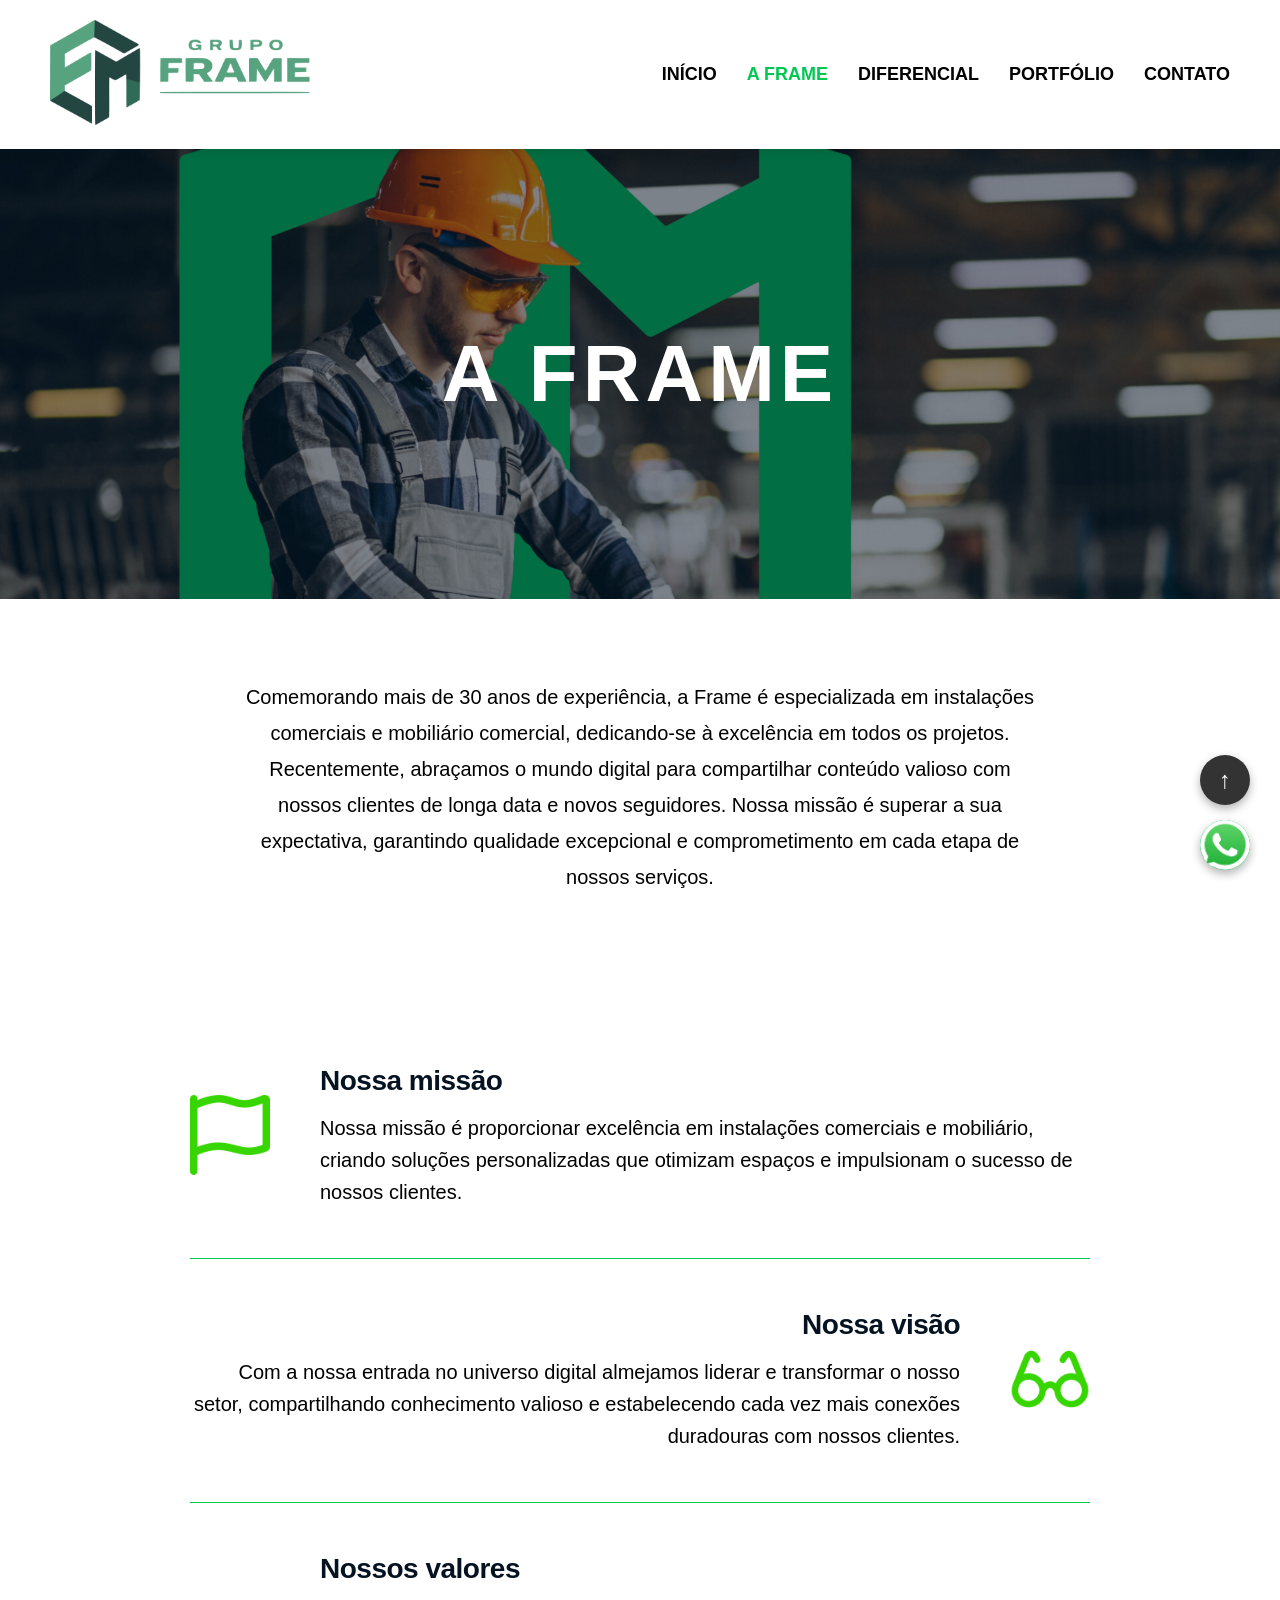
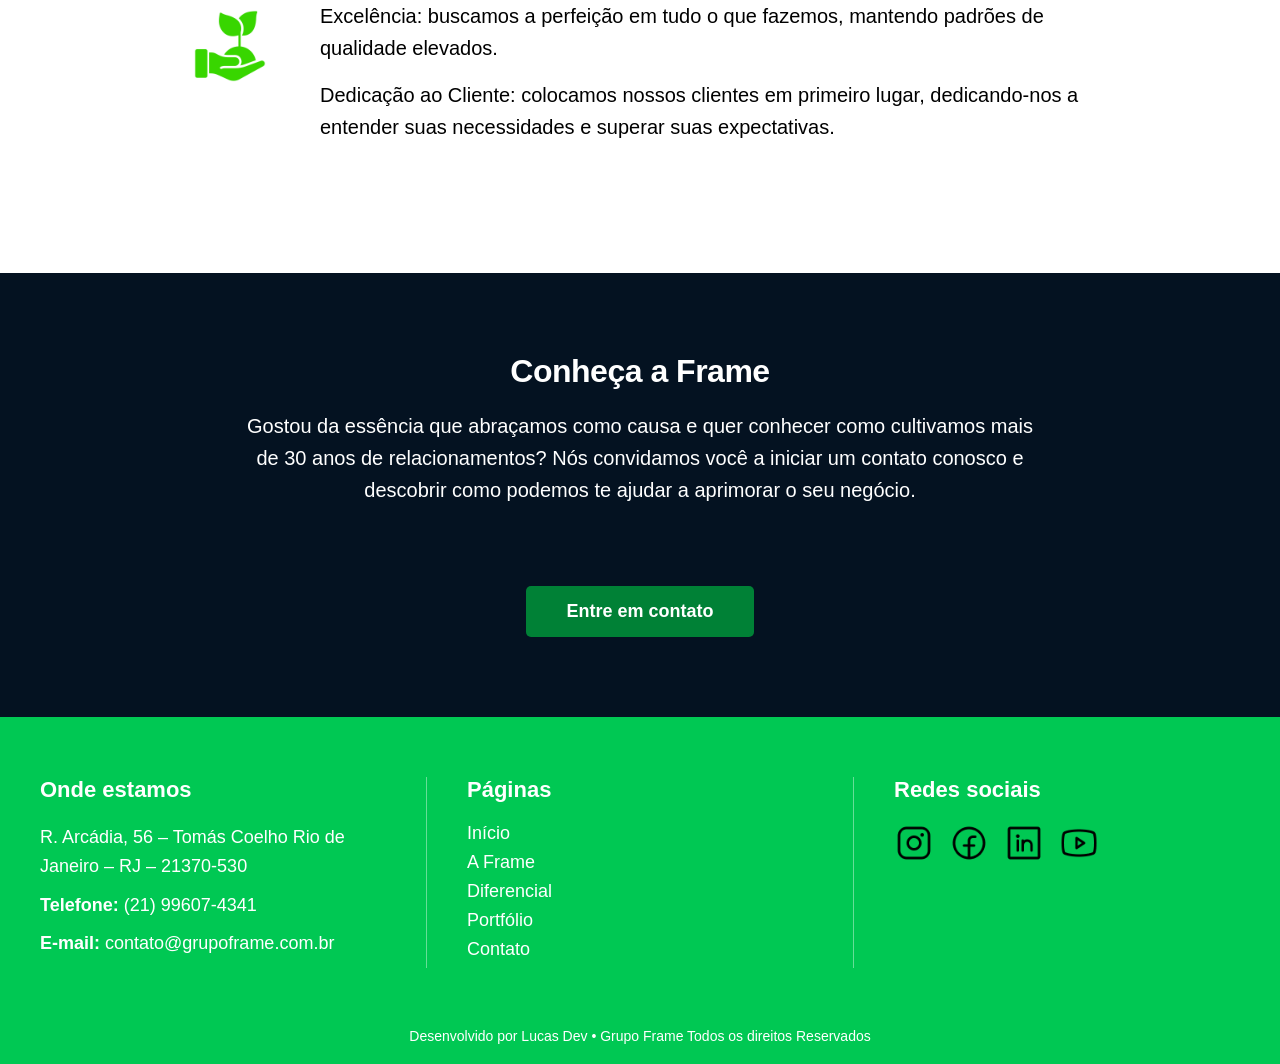
==== commit 0e857aba: "Update a-frame.html" ====
--- a/a-frame.html
+++ b/a-frame.html
@@ -11,7 +11,7 @@
 
     <header class="navbar">
         <div class="logo">
-            <img src="img/logoFramepg1.png" alt="Logo Frame">
+            <img src="img/Logo_2026.png" alt="Logo Frame">
         </div>
         <nav>
             <ul class="nav-links">
@@ -132,4 +132,4 @@
     <script src="js/scripts.js"></script>
 
 </body>
-</html>+</html>
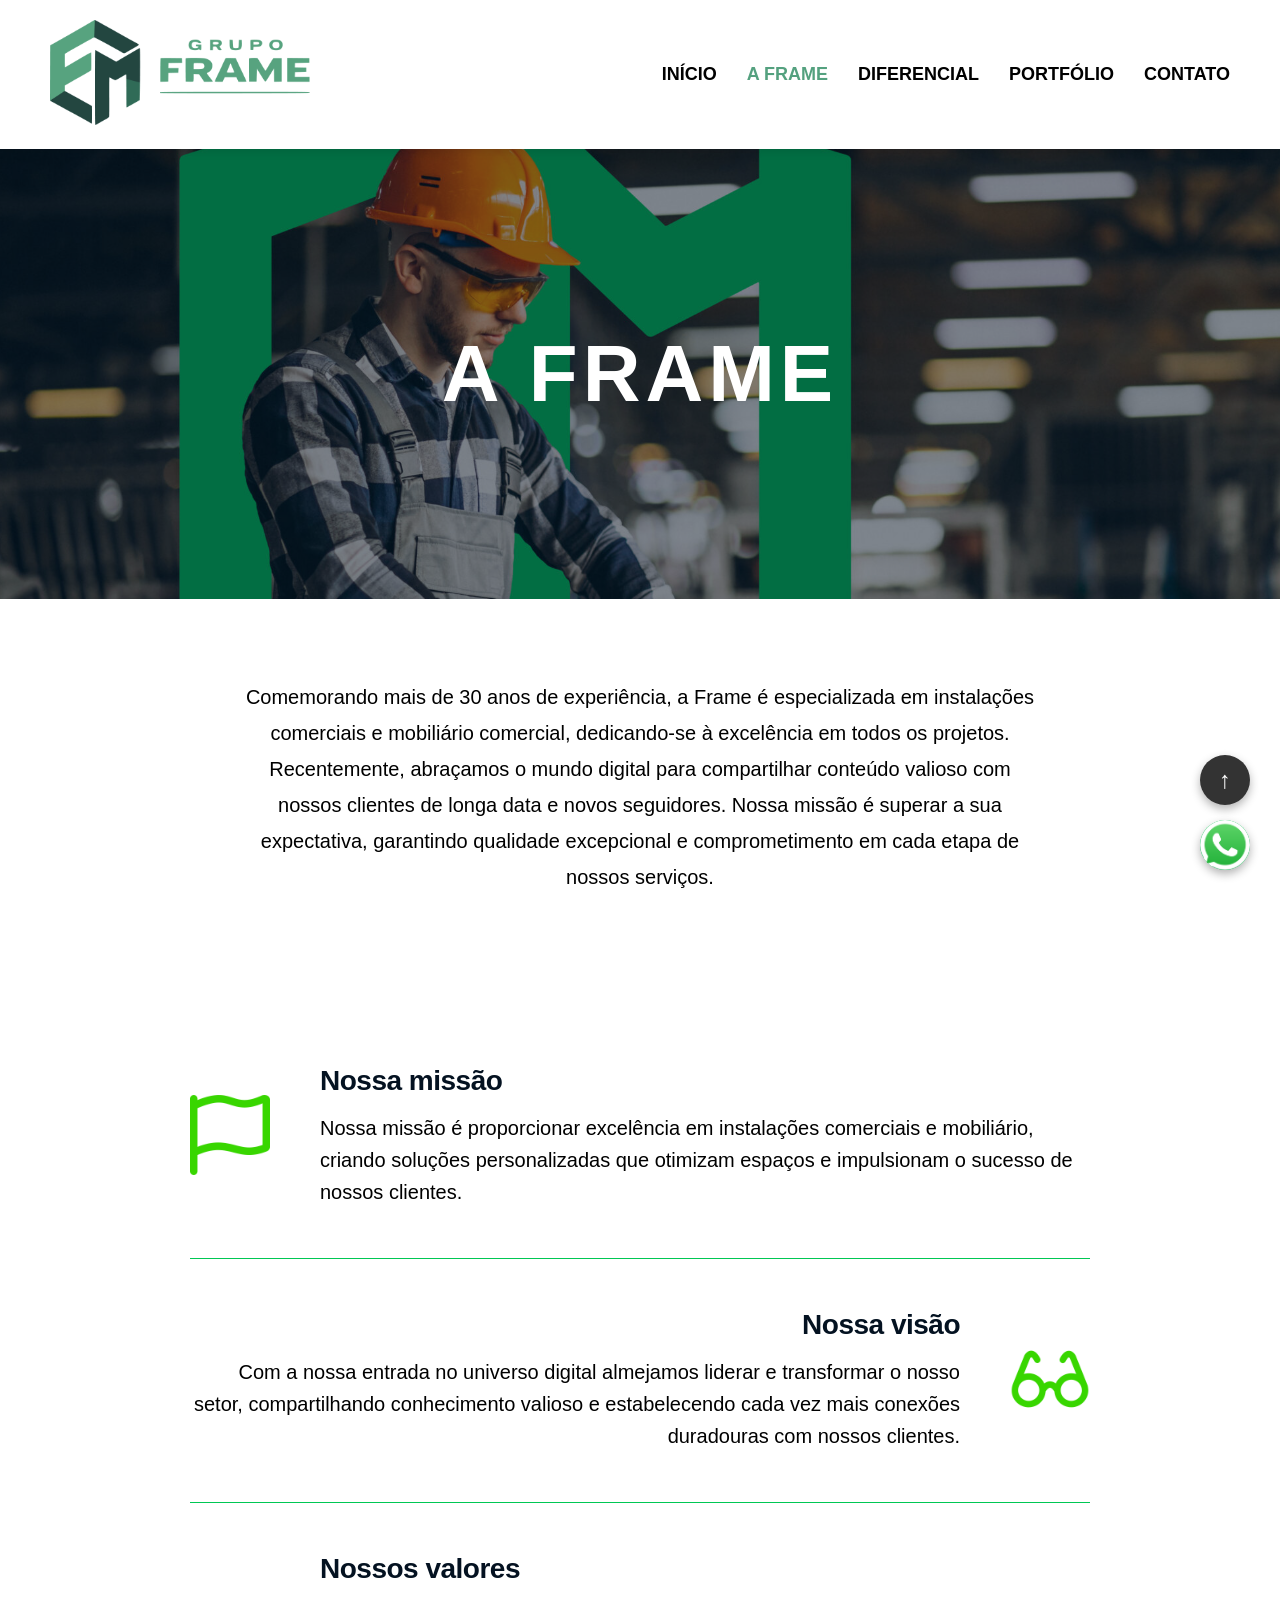
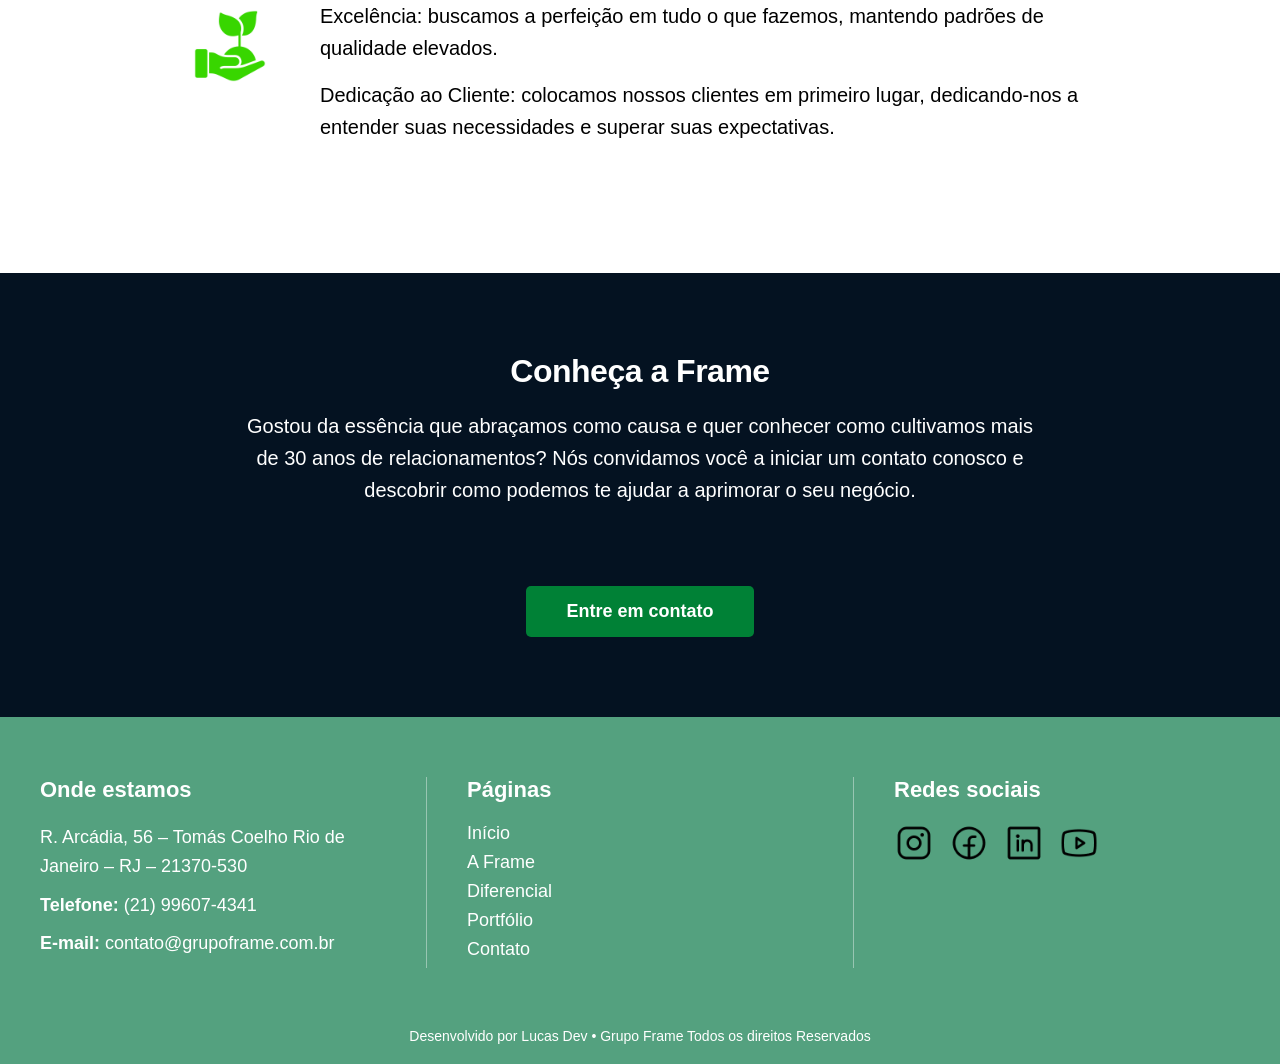
==== commit 64d0a313: "Update a-frame.html novo icone" ====
--- a/a-frame.html
+++ b/a-frame.html
@@ -5,7 +5,23 @@
     <meta name="viewport" content="width=device-width, initial-scale=1.0">
     <title>A Frame | Grupo Frame</title>
     <link rel="stylesheet" href="css/style.css">
-    <link rel="icon" type="image/x-icon" href="img/cropped-grupo-frame-favicon-32x32.ico">
+    <link rel="icon" type="image/x-icon" href="img/logoico.ico">
+    <script>
+        !function(f,b,e,v,n,t,s)
+        {if(f.fbq)return;n=f.fbq=function(){n.callMethod?
+        n.callMethod.apply(n,arguments):n.queue.push(arguments)};
+        if(!f._fbq)f._fbq=n;n.push=n;n.loaded=!0;n.version='2.0';
+        n.queue=[];t=b.createElement(e);t.async=!0;
+        t.src=v;s=b.getElementsByTagName(e)[0];
+        s.parentNode.insertBefore(t,s)}(window, document,'script',
+        'https://connect.facebook.net/en_US/fbevents.js');
+        fbq('init', '2280290602790019');
+        fbq('track', 'PageView');
+        </script>
+        <noscript><img height="1" width="1" style="display:none"
+        src="https://www.facebook.com/tr?id=2280290602790019&ev=PageView&noscript=1"/>
+    </noscript>
+            <!-- End Meta Pixel Code -->
 </head>
 <body>
 
@@ -15,11 +31,11 @@
         </div>
         <nav>
             <ul class="nav-links">
-                <li><a href="index">INÍCIO</a></li>
-                <li><a href="a-frame" class="active">A FRAME</a></li>
-                <li><a href="diferencial">DIFERENCIAL</a></li>
-                <li><a href="portfolio">PORTFÓLIO</a></li>
-                <li><a href="contato">CONTATO</a></li>
+                <li><a href="index.html">INÍCIO</a></li>
+                <li><a href="a-frame.html" class="active">A FRAME</a></li>
+                <li><a href="diferencial.html">DIFERENCIAL</a></li>
+                <li><a href="portfolio.html">PORTFÓLIO</a></li>
+                <li><a href="contato.html">CONTATO</a></li>
             </ul>
         </nav>
     </header>
@@ -100,11 +116,11 @@
             <div class="footer-col">
                 <h4>Páginas</h4>
                 <ul>
-                    <li><a href="index">Início</a></li>
-                    <li><a href="a-frame">A Frame</a></li>
-                    <li><a href="diferencial">Diferencial</a></li>
-                    <li><a href="portfolio">Portfólio</a></li>
-                    <li><a href="contato">Contato</a></li>
+                    <li><a href="index.html">Início</a></li>
+                    <li><a href="a-frame.html">A Frame</a></li>
+                    <li><a href="diferencial.html">Diferencial</a></li>
+                    <li><a href="portfolio.html">Portfólio</a></li>
+                    <li><a href="contato.html">Contato</a></li>
                 </ul>
             </div>
             <div class="footer-col">
--- a/css/style.css
+++ b/css/style.css
@@ -39,17 +39,19 @@
 }
 
 .nav-links a:hover, .nav-links a.active {
-    color: #00c853; /* O verde da Frame */
+    color: #54a17f; /* O verde da Frame */
 }
 
 /* --- Seção Principal (Hero) --- */
 .hero {
     position: relative;
     height: 80vh;
+    min-height: 650px;
     overflow: hidden;
     display: flex;
     justify-content: center;
-    align-items: center;
+    align-items: flex-end;
+    padding-bottom: 120px;
     text-align: center;
 }
 
@@ -98,7 +100,8 @@
     position: relative;
     z-index: 10;
     color: #ffffff;
-    margin: 0 auto;
+    width: 100%;
+    max-width: 900px;
     padding: 0 20px;
     transform: translate(80px);
 }
@@ -536,7 +539,7 @@
 
 /* Efeito extra: Borda fica verde ao clicar no campo para digitar */
 .newsletter-form-container input:focus {
-    border-color: #00c853; 
+    border-color: #54a17f; 
 }
 
 .newsletter-form-container .btn-green {
@@ -551,7 +554,7 @@
 
 /* --- Rodapé (Footer) --- */
 .site-footer {
-    background-color: #00c853; /* O verde oficial da Frame */
+    background-color: #54a17f; /* O verde oficial da Frame */
     color: #ffffff;
     padding: 60px 20px 20px 20px;
 }
@@ -856,7 +859,7 @@
 
 /* O símbolo de ✔ verde */
 .check-icon {
-    color: #00c853; /* Verde Frame */
+    color: #54a17f; /* Verde Frame */
     font-size: 24px;
     font-weight: bold;
     margin-right: 15px;
@@ -960,7 +963,7 @@
 
 /* Criando o pontinho verde via HTML e pintando no CSS */
 .ponto-verde {
-    color: #00c853; /* Verde Frame */
+    color: #54a17f; /* Verde Frame */
     font-size: 18px;
     line-height: 1;
 }
@@ -1042,7 +1045,7 @@
 
 .contact-form-box input:focus,
 .contact-form-box textarea:focus {
-    border-color: #00c853; /* Borda fica verde ao clicar */
+    border-color: #54a17f; /* Borda fica verde ao clicar */
 }
 
 /* O Checkbox lá embaixo */
@@ -1125,7 +1128,7 @@
 
 /* Ao passar o mouse, a seta fica com o Verde Frame */
 .seta-port:hover {
-    background-color: #00c853; 
+    background-color: #54a17f; 
 }
 
 
@@ -1167,7 +1170,7 @@
 
 .filter-btn:hover,
 .filter-btn.active {
-    color: #00c853; /* O verde do Grupo Frame */
+    color: #54a17f; /* O verde do Grupo Frame */
 }
 
 /* A barrinha verde que fica embaixo do filtro ativo */
@@ -1178,7 +1181,7 @@
     left: 0;
     width: 100%;
     height: 3px;
-    background-color: #00c853;
+    background-color: #54a17f;
 }
 
 /* --- A Grade de Fotos --- */
@@ -1394,7 +1397,7 @@
     transition: 0.3s;
 }
 
-.lightbox-fechar:hover { color: #00c853; } /* Fica verde ao passar o mouse */
+.lightbox-fechar:hover { color: #54a17f; } /* Fica verde ao passar o mouse */
 
 .lightbox-seta {
     position: absolute;
@@ -1410,7 +1413,7 @@
     transition: 0.3s;
 }
 
-.lightbox-seta:hover { background: #00c853; }
+.lightbox-seta:hover { background: #54a17f; }
 .lightbox-seta.esquerda { left: 30px; }
 .lightbox-seta.direita { right: 30px; }
 
@@ -1508,8 +1511,8 @@
 
 .blog-slider-dots .dot:hover,
 .blog-slider-dots .dot.active {
-    background-color: #00c853; /* Verde do Grupo Frame */
-    box-shadow: 0 0 8px #00c853; /* Brilho leve */
+    background-color: #54a17f; /* Verde do Grupo Frame */
+    box-shadow: 0 0 8px #54a17f; /* Brilho leve */
 }
 
 /* ==========================================
@@ -1541,7 +1544,7 @@
 
 .search-box input {
     padding: 12px 20px;
-    border: 1px solid #00c853; /* Borda verde */
+    border: 1px solid #54a17f; /* Borda verde */
     border-radius: 4px 0 0 4px; /* Arredonda só do lado esquerdo */
     outline: none;
     width: 300px;
@@ -1549,7 +1552,7 @@
 }
 
 .search-box button {
-    background-color: #00c853;
+    background-color: #54a17f;
     border: none;
     padding: 13px 20px;
     color: white;
@@ -1954,60 +1957,54 @@
 
 
 /* ==========================================
-   CSS PARA CELULAR (RESPONSIVIDADE GERAL)
+   CSS PARA CELULAR E TABLET (RESPONSIVIDADE GERAL)
    ========================================== */
-@media (max-width: 768px) {
-    
+@media (max-width: 992px) {
     /* --- GERAL --- */
     body, html { overflow-x: hidden; width: 100%; }
 
     /* --- MENU E LOGO --- */
-    .navbar { flex-direction: column; padding: 15px; gap: 20px; }
+    .navbar { flex-direction: column; padding: 15px; gap: 15px; }
     .logo img { height: 60px; }
-    .nav-links { flex-wrap: wrap; justify-content: center; padding: 0; }
-    
+    .nav-links { flex-wrap: wrap; justify-content: center; gap: 15px; }
+    .nav-links a { font-size: 15px; }
+
     /* --- HERO (Página Inicial) --- */
-    .hero { height: auto; min-height: 80vh; display: flex; align-items: center; justify-content: center; }
-    .hero-content { padding-top: 0 !important; padding-bottom: 0 !important; transform: translateY(0); margin-top: 80px; }
-    .hero-content h1 { font-size: 32px !important; }
-    .hero-content p { font-size: 18px !important; }
-    .btn-green { margin-top: 20px; }
-
-    /* --- DIFERENCIAIS (De 4 colunas para 1 coluna) --- */
+    .hero { height: auto; min-height: 100vh; padding: 40px 0; }
+    .hero-content { padding-bottom: 50px; margin-top: 20px; }
+    .hero-content h1 { font-size: 32px; line-height: 1.2; }
+    .hero-content p { font-size: 18px; }
+    .btn-green { margin-top: 20px; padding: 12px 30px; }
+
+    /* --- DIFERENCIAIS --- */
     .diferenciais-grid { grid-template-columns: 1fr; gap: 40px; }
-    .btn-large { padding: 15px 40px; width: 100%; } /* Botão ocupa a tela toda */
+    .diferencial-card p { padding: 0 10px; }
+    .btn-large { padding: 15px 40px; width: 100%; }
 
     /* --- PORTFÓLIO E FOTOS --- */
-    .portfolio-intro-grid { grid-template-columns: 1fr; text-align: center; }
-    .portfolio-grid { grid-template-columns: 1fr 1fr; } /* 2 fotos por linha no celular */
     .portfolio-carousel-wrapper { width: 100%; }
-    .foto-port { width: 250px; height: 250px; } /* Fotos menores na esteira */
+    .foto-port { width: 250px; height: 250px; }
 
     /* --- PÁGINA: A FRAME --- */
-    .banner-content h1 { font-size: 40px; } /* Título A FRAME não vaza da tela */
-    .mvv-row { flex-direction: column; text-align: center; gap: 20px; } /* Ícone em cima, texto embaixo */
-    .visao-row .mvv-text { text-align: center; } /* Tira o alinhamento pra direita */
-
-    /* --- CONTATO E MAPA (De 2 colunas para 1) --- */
-    .contact-grid { grid-template-columns: 1fr; gap: 40px; }
-    .contact-map { min-height: 350px; } /* Mapa menor no celular */
-    .form-row { flex-direction: column; } /* Campos lado a lado ficam empilhados */
+    .banner-content h1 { font-size: 40px; }
+    .mvv-row { flex-direction: column; text-align: center; gap: 20px; }
+    .visao-row .mvv-text { text-align: center; }
+
+    /* --- PÁGINA: DIFERENCIAIS --- */
+    .diferencial-checks-grid { grid-template-columns: 1fr; }
+    .diferencial-pillars-grid { grid-template-columns: 1fr 1fr; } /* 2 pilares por linha */
+
+    /* --- CONTATO E MAPA --- */
+    .contact-grid { grid-template-columns: 1fr; }
+    .contact-map { min-height: 350px; margin-bottom: 30px; }
+    .form-row { flex-direction: column; gap: 15px; }
 
     /* --- RODAPÉ (FOOTER) --- */
     .footer-content { flex-direction: column; gap: 40px; text-align: center; }
-    .footer-col { padding: 0 !important; border-right: none !important; border-bottom: 1px solid rgba(255,255,255,0.2); padding-bottom: 20px !important; }
+    .footer-col { padding: 0; border-right: none; border-bottom: 1px solid rgba(255,255,255,0.2); padding-bottom: 20px; }
     .footer-col:last-child { border-bottom: none; }
     .social-icons { justify-content: center; }
-
-    /* --- BLOG (Correção dos Textos nas Imagens) --- */
-    .blog-grid { grid-template-columns: 1fr; } /* Empilha todos os cards do blog */
     
-    .blog-card-featured { height: auto; min-height: 380px; grid-column: span 1; } /* Card principal adapta a altura */
-    .blog-card-featured .blog-card-content { padding: 30px 15px; }
-    .blog-card-featured h3 { font-size: 22px; margin-bottom: 15px; } /* Título menor para caber na tela */
-    .blog-card-featured p { font-size: 14px; margin-bottom: 20px; } /* Texto menor para leitura confortável */
-    .blog-card-featured .btn-green { padding: 12px 25px; font-size: 14px; }
-    
-    .blog-img-wrapper { height: 200px; } /* Ajusta a foto dos 3 cards menores */
-    .blog-img-wrapper h3 { font-size: 16px; bottom: 10px; left: 10px; right: 10px; }
-}+    /* Botões Flutuantes menores no celular */
+    .btn-totop, .btn-whatsapp img { width: 40px; height: 40px; font-size: 20px; }
+}
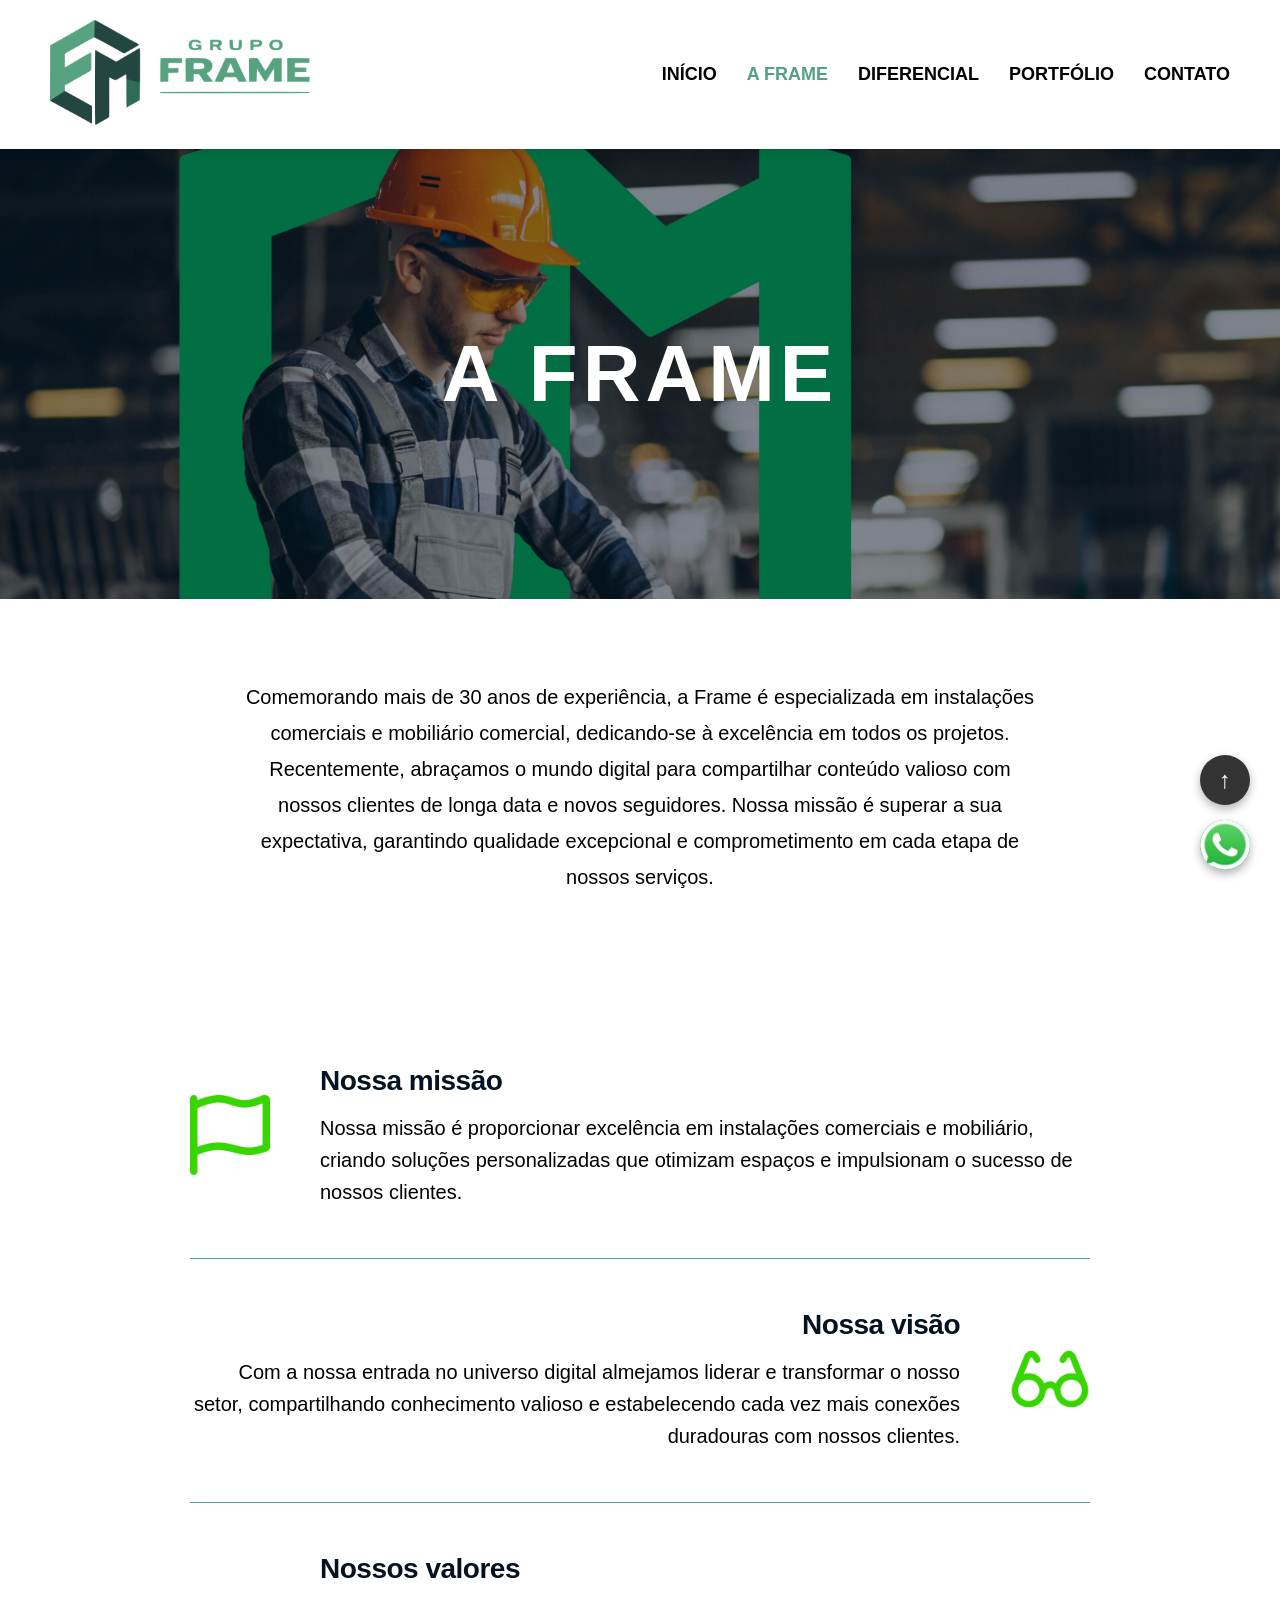
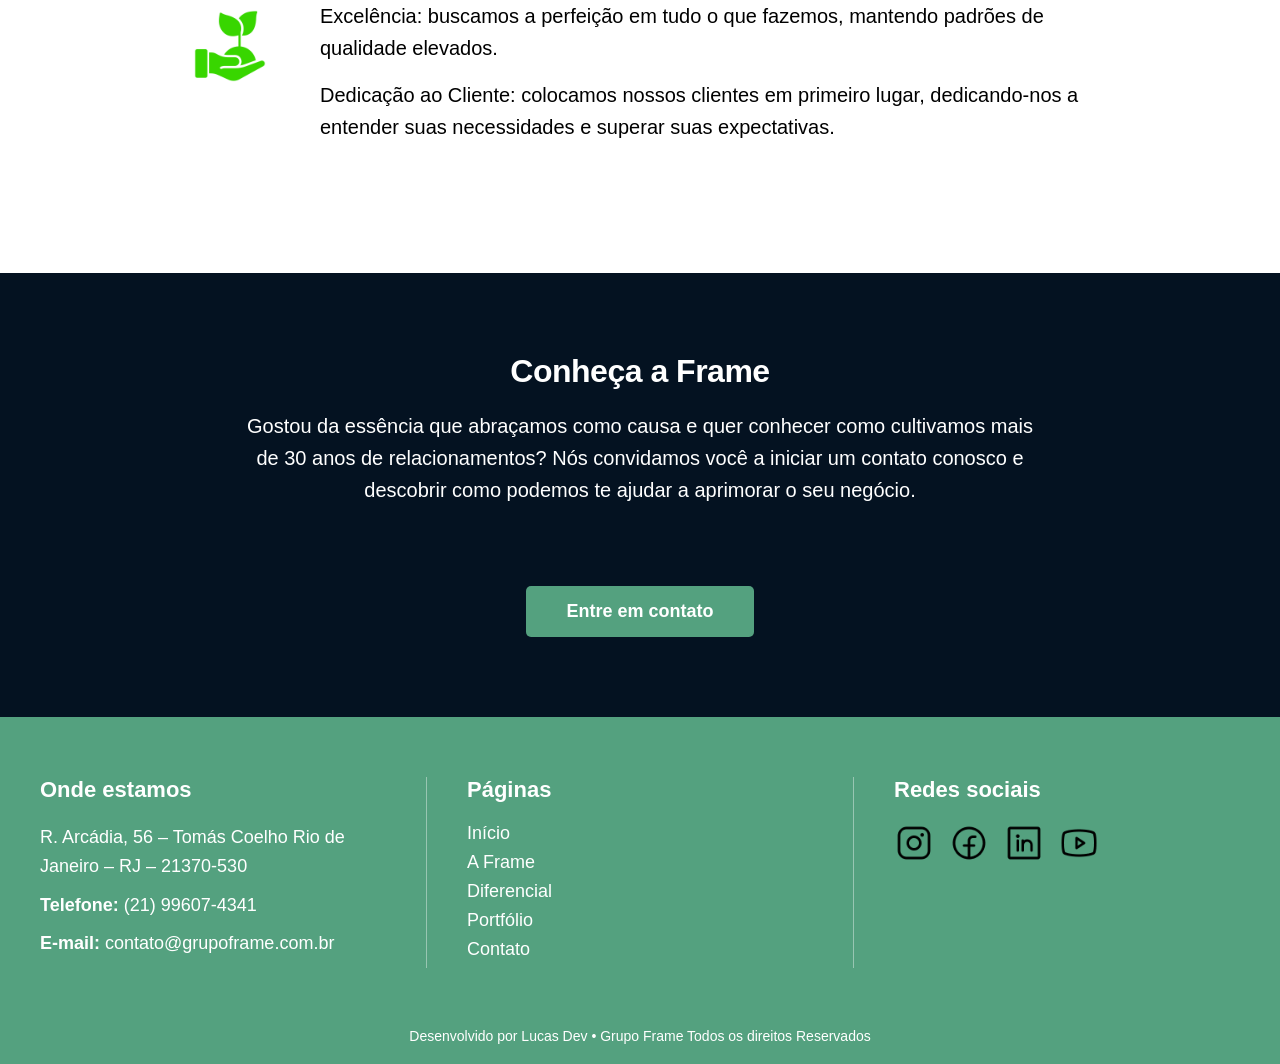
==== commit fe50f182: "Update a-frame.html" ====
--- a/a-frame.html
+++ b/a-frame.html
@@ -31,11 +31,11 @@
         </div>
         <nav>
             <ul class="nav-links">
-                <li><a href="index.html">INÍCIO</a></li>
-                <li><a href="a-frame.html" class="active">A FRAME</a></li>
-                <li><a href="diferencial.html">DIFERENCIAL</a></li>
-                <li><a href="portfolio.html">PORTFÓLIO</a></li>
-                <li><a href="contato.html">CONTATO</a></li>
+                <li><a href="index">INÍCIO</a></li>
+                <li><a href="a-frame" class="active">A FRAME</a></li>
+                <li><a href="diferencial">DIFERENCIAL</a></li>
+                <li><a href="portfolio">PORTFÓLIO</a></li>
+                <li><a href="contato">CONTATO</a></li>
             </ul>
         </nav>
     </header>
@@ -116,11 +116,11 @@
             <div class="footer-col">
                 <h4>Páginas</h4>
                 <ul>
-                    <li><a href="index.html">Início</a></li>
-                    <li><a href="a-frame.html">A Frame</a></li>
-                    <li><a href="diferencial.html">Diferencial</a></li>
-                    <li><a href="portfolio.html">Portfólio</a></li>
-                    <li><a href="contato.html">Contato</a></li>
+                    <li><a href="index">Início</a></li>
+                    <li><a href="a-frame">A Frame</a></li>
+                    <li><a href="diferencial">Diferencial</a></li>
+                    <li><a href="portfolio">Portfólio</a></li>
+                    <li><a href="contato">Contato</a></li>
                 </ul>
             </div>
             <div class="footer-col">
--- a/css/style.css
+++ b/css/style.css
@@ -126,7 +126,7 @@
 }
 
 .dot.active, .dot:hover {
-    background-color: #00c853; /* Verde Frame */
+    background-color: #54a17f; /* Verde Frame */
 }
 
 .hero-icon {
@@ -151,7 +151,7 @@
 
 .btn-green {
     display: inline-block;
-    background-color: #008136;
+    background-color: #54a17f;
     color: #ffffff;
     padding: 15px 40px;
     text-decoration: none;
@@ -164,7 +164,7 @@
 }
 
 .btn-green:hover {
-    background-color: #009624;
+    background-color: #54a17f;
 }
 
 /* --- Botões Flutuantes --- */
@@ -770,7 +770,7 @@
 .mvv-divider {
     border: none;
     height: 1px;
-    background-color: #00c853; /* O verde da Frame */
+    background-color: #54a17f; /* O verde da Frame */
     width: 100%;
     margin: 0;
 }
@@ -1562,7 +1562,7 @@
 }
 
 .search-box button:hover {
-    background-color: #009624;
+    background-color: #54a17f;
 }
 
 
@@ -1691,7 +1691,7 @@
     transition: 0.3s;
 }
 
-.blog-btn-seta:hover { background-color: #00c853; }
+.blog-btn-seta:hover { background-color: #54a17f; }
 .blog-btn-seta.esquerda { left: -15px; }
 .blog-btn-seta.direita { right: -15px; }
 
@@ -1746,11 +1746,11 @@
 }
 
 .newsletter-form input:focus {
-    border-color: #00c853; /* Borda fica verde ao clicar e digitar */
+    border-color: #54a17f; /* Borda fica verde ao clicar e digitar */
 }
 
 .newsletter-form button {
-    background-color: #00c853; /* Verde Frame */
+    background-color: #54a17f; /* Verde Frame */
     color: white;
     border: none;
     padding: 15px 40px;
@@ -1763,7 +1763,7 @@
 }
 
 .newsletter-form button:hover {
-    background-color: #009624; /* Verde mais escuro no hover */
+    background-color: #54a17f; /* Verde mais escuro no hover */
 }
 
 /* --- Ajuste Responsivo para Celulares --- */
@@ -1850,7 +1850,7 @@
 .btn-share:hover { opacity: 0.8; }
 .btn-share.fb { background-color: #3b5998; }
 .btn-share.tw { background-color: #1da1f2; }
-.btn-share.wp { background-color: #25d366; }
+.btn-share.wp { background-color: #54a17f; }
 .btn-share.in { background-color: #0077b5; }
 
 /* Imagem Destaque Abaixo dos Botões */
